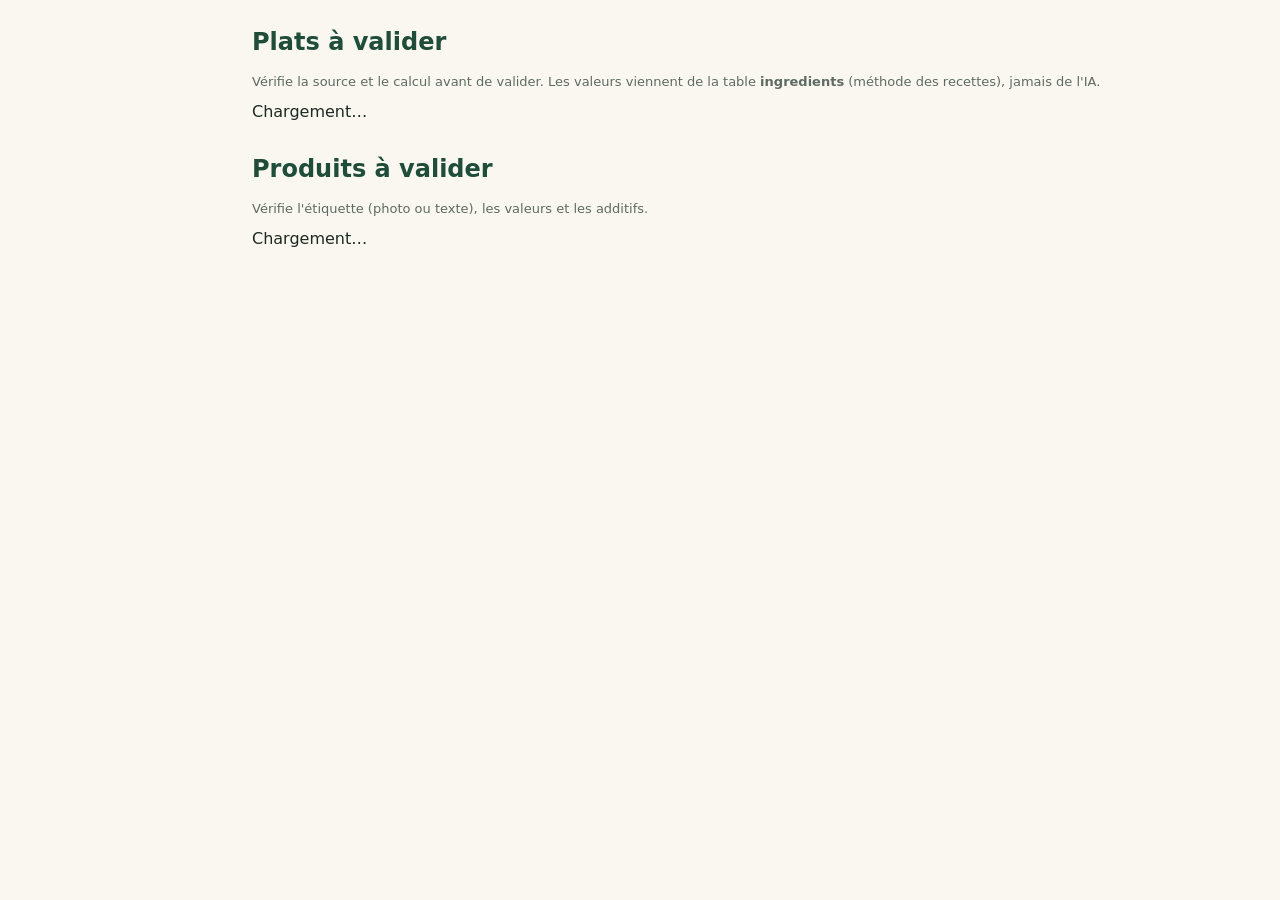
==== site/a-valider.html @ 73ac4c18 "Add files via upload" ====
<!doctype html>
<html lang="fr">
<head>
  <meta charset="utf-8">
  <meta name="viewport" content="width=device-width, initial-scale=1">
  <title>NutriX Data — À valider</title>
  <link rel="stylesheet" href="style.css">
  <script src="config.js"></script>
</head>
<body>
  <div id="app" class="layout" hidden>
    <div id="side"></div>
    <main>
      <h1>Plats à valider</h1>
      <p class="muted">Vérifie la source et le calcul avant de valider. Les valeurs viennent de la table <b>ingredients</b> (méthode des recettes), jamais de l'IA.</p>
      <div id="dishes">Chargement…</div>

      <h1 style="margin-top:34px">Produits à valider</h1>
      <p class="muted">Vérifie l'étiquette (photo ou texte), les valeurs et les additifs.</p>
      <div id="products">Chargement…</div>
    </main>
  </div>

  <script type="module">
    import { sb, esc, requireTeamMember, nav, wireLogout, nutriBadge, novaBadge } from "./app.js";

    let member = null;

    function gap(pct, label) {
      if (pct === null || pct === undefined) return "";
      const bad = Number(pct) > 15;
      return `<span class="tag ${bad ? "warn" : "ok"}">${label} ${Number(pct).toFixed(1)} %</span>`;
    }

    // ---------- Plats ----------
    async function loadDishes() {
      const { data, error } = await sb.from("dish_nutrition")
        .select("*").eq("status", "a_valider").order("name_fr");
      const box = document.getElementById("dishes");
      if (error) { box.innerHTML = `<p class="notice">${esc(error.message)}</p>`; return; }
      if (!data.length) { box.innerHTML = `<p class="muted">Rien à valider.</p>`; return; }

      // Infos en plus : image, noms, région, confiance, sources de la recette
      const ids = data.map((d) => d.dish_id);
      const { data: extra } = await sb.from("dishes")
        .select("id, name_ar, name_darija, region, confidence, image_url, image_credit, image_source, recipes(sources, version)")
        .in("id", ids);
      const byId = Object.fromEntries((extra || []).map((x) => [x.id, x]));

      const rows = data.map((d) => {
        const x = byId[d.dish_id] || {};
        const rec = (x.recipes || []).sort((a, b) => b.version - a.version)[0];
        const srcs = (rec?.sources || []).filter((s) => /^https?:\/\//.test(s.url || ""))
          .map((s, i) => `<a href="${esc(s.url)}" target="_blank" rel="noopener">[${i + 1}] ${esc(s.title || "source")}</a>`).join("<br>");
        const img = /^https:\/\//.test(x.image_url || "")
          ? `<img src="${esc(x.image_url)}" alt="${esc(d.name_fr)}" loading="lazy" style="width:90px;height:90px;object-fit:cover;border-radius:10px;display:block;margin-bottom:4px">
             <span class="muted" style="font-size:11px">${esc(x.image_credit || "")}</span>`
          : `<span class="tag warn">pas d'image</span>`;
        const conf = x.confidence ? `<span class="tag ${x.confidence === "haute" ? "ok" : "warn"}">confiance ${esc(x.confidence)}</span>` : "";
        return `
        <tr data-id="${d.dish_id}">
          <td>${img}</td>
          <td><b>${esc(d.name_fr)}</b> ${x.name_darija ? `· ${esc(x.name_darija)}` : ""} ${x.name_ar ? `· ${esc(x.name_ar)}` : ""}<br>
              <span class="muted">${d.n_ingredients} ingrédients${x.region ? " · " + esc(x.region) : ""}</span> ${conf}
              ${srcs ? `<div class="muted" style="font-size:12px;margin-top:4px">${srcs}</div>` : `<br><span class="tag warn">aucune source</span>`}</td>
          <td>${d.energy_kcal_100g ?? "–"} kcal<br>
              <span class="muted">P ${d.protein_g_100g ?? "–"} · G ${d.carbs_g_100g ?? "–"} · L ${d.fat_g_100g ?? "–"} (g/100 g)</span>
              <div class="scores">${nutriBadge(d.nutriscore_grade, d.nutriscore_score ?? "")} ${novaBadge(d.nova_group, d.nova_is_manual ? "(choisi à la main)" : "(estimé)")}</div></td>
          <td>${d.portion_g ? esc(d.portion_g) + " g" : "–"}</td>
          <td>${gap(d.atwater_gap_pct, "Atwater")} ${gap(d.tmca_gap_pct, "TMCA")}
              ${d.n_unlinked > 0 ? `<span class="tag warn">${d.n_unlinked} ingrédient(s) non relié(s)</span>` : ""}</td>
          <td class="actions">
            <a href="modifier.html?plat=${d.dish_id}"><button type="button" class="accent">Modifier</button></a>
            <button class="primary" data-kind="dish" data-act="valide">Valider</button>
            <button data-kind="dish" data-act="rejete">Rejeter</button>
          </td>
        </tr>`;
      }).join("");

      box.innerHTML = `<table>
        <thead><tr><th>Image</th><th>Plat</th><th>Valeurs / 100 g</th><th>Portion</th><th>Contrôles</th><th>Action</th></tr></thead>
        <tbody>${rows}</tbody></table>`;
    }

    async function decideDish(id, action, reason) {
      const status = action === "valide" ? "valide" : "rejete";
      const { error } = await sb.from("dishes")
        .update({ status, validated_by: member.user.id, validated_at: new Date().toISOString() })
        .eq("id", id);
      if (error) { alert(error.message); return; }
      await sb.from("recipes").update({ status }).eq("dish_id", id);
      await sb.from("review_log").insert({ table_name: "dishes", row_id: id, action: status, reason });
    }

    // ---------- Produits ----------
    async function loadProducts() {
      const { data, error } = await sb.from("products")
        .select("id, name, brand, barcode, source, source_url, energy_kcal, sugars_g, salt_g, ingredients_text, image_url, image_credit, nutriscore_grade, nutriscore_score, nova_group, scores_source, nova_source, values_source, product_additives(additives(e_code, name_fr))")
        .eq("status", "a_valider").order("created_at", { ascending: false });
      const box = document.getElementById("products");
      if (error) { box.innerHTML = `<p class="notice">${esc(error.message)}</p>`; return; }
      if (!data.length) { box.innerHTML = `<p class="muted">Rien à valider.</p>`; return; }

      const rows = data.map((p) => {
        const add = (p.product_additives || []).map((x) => x.additives)
          .filter(Boolean).map((a) => esc(a.e_code || a.name_fr)).join(", ") || "aucun";
        const srcLabel = p.source === "OpenFoodFacts" ? "Open Food Facts (ODbL)" : "Étiquette";
        const src = /^https?:\/\//.test(p.source_url || "")
          ? `<a class="muted" href="${esc(p.source_url)}" target="_blank" rel="noopener">${srcLabel}</a>`
          : `<span class="muted">${srcLabel}</span>`;
        const img = /^https:\/\//.test(p.image_url || "")
          ? `<img src="${esc(p.image_url)}" alt="${esc(p.name)}" loading="lazy" style="width:90px;height:90px;object-fit:contain;border-radius:10px;background:#fff;display:block">`
          : `<span class="tag warn">pas d'image</span>`;
        return `
          <tr data-id="${p.id}">
            <td>${img}</td>
            <td><b>${esc(p.name)}</b><br><span class="muted">${esc(p.brand || "")} · ${esc(p.barcode)}</span></td>
            <td>${p.energy_kcal ?? "–"} kcal · sucres ${p.sugars_g ?? "–"} g · sel ${p.salt_g ?? "–"} g<br>${src}
              <div class="scores">${nutriBadge(p.nutriscore_grade, p.nutriscore_score ?? "")} ${novaBadge(p.nova_group)}
              ${p.scores_source === "calcul" ? `<span class="tag warn" title="Calcul NutriX (algorithme général) : à vérifier sur Open Food Facts">estimé</span>` : ""}
              ${p.nova_source === "estimation_ia" ? `<span class="tag warn" title="NOVA estimé par l'IA depuis la liste d'ingrédients">NOVA IA</span>` : ""}
              ${p.values_source === "photo_etiquette_ia" ? `<span class="tag warn" title="Valeurs lues par l'IA sur la photo de l'étiquette">valeurs IA</span>` : ""}</div></td>
            <td>${add}</td>
            <td class="actions">
              <a href="modifier.html?produit=${p.id}"><button type="button" class="accent">Modifier</button></a>
              <button class="primary" data-kind="product" data-act="valide">Valider</button>
              <button data-kind="product" data-act="rejete">Rejeter</button>
            </td>
          </tr>`;
      }).join("");

      box.innerHTML = `<table>
        <thead><tr><th>Image</th><th>Produit</th><th>Valeurs / 100 g</th><th>Additifs</th><th>Action</th></tr></thead>
        <tbody>${rows}</tbody></table>`;
    }

    async function decideProduct(id, action, reason) {
      const status = action === "valide" ? "valide" : "rejete";
      const { error } = await sb.from("products")
        .update({ status, validated_by: member.user.id, validated_at: new Date().toISOString() })
        .eq("id", id);
      if (error) { alert(error.message); return; }
      await sb.from("review_log").insert({ table_name: "products", row_id: id, action: status, reason });
    }

    // ---------- Clics ----------
    document.querySelector("main").addEventListener("click", async (e) => {
      const btn = e.target.closest("button[data-act]");
      if (!btn) return;
      const id = Number(btn.closest("tr").dataset.id);
      const act = btn.dataset.act;
      let reason = null;
      if (act === "rejete") {
        reason = (prompt("Raison du rejet (obligatoire) :") || "").trim();
        if (!reason) return;
      }
      if (btn.dataset.kind === "dish") await decideDish(id, act, reason);
      else await decideProduct(id, act, reason);
      btn.closest("tr").remove();
    });

    (async () => {
      member = await requireTeamMember();
      if (!member) return;
      if (member.role === "agent") {
        document.body.innerHTML = "<p class='notice'>Le compte agent ne valide pas les données.</p>";
        return;
      }
      document.getElementById("side").outerHTML = nav("a-valider.html");
      wireLogout();
      document.getElementById("app").hidden = false;
      loadDishes();
      loadProducts();
    })();
  </script>
</body>
</html>
---- site/style.css ----
/* NutriX Data — palette : forest green 60 %, sand beige 30 %, electric purple 10 % (accent plat, sans dégradé) */
:root {
  --forest: #1f4d3a;
  --sand: #efe6d2;
  --paper: #faf7f0;
  --ink: #1b2a22;
  --muted: #5d6b63;
  --purple: #7b3fe4;
  --line: #d9cfb8;
  --warn: #9a3b2e;
}
* { box-sizing: border-box; }
body { margin: 0; font-family: system-ui, sans-serif; color: var(--ink); background: var(--paper); }
.layout { display: grid; grid-template-columns: 220px 1fr; min-height: 100vh; }
.side { background: var(--forest); color: #fff; padding: 20px 14px; display: flex; flex-direction: column; gap: 6px; }
.side .brand { font-weight: 700; margin-bottom: 18px; font-size: 18px; }
.side a { color: #e8efe9; text-decoration: none; padding: 8px 10px; border-radius: 6px; }
.side a.on, .side a:hover { background: var(--sand); color: var(--forest); }
main { padding: 28px 32px; }
h1 { font-size: 24px; margin: 0 0 18px; color: var(--forest); }
.cards { display: grid; grid-template-columns: repeat(auto-fit, minmax(180px, 1fr)); gap: 14px; margin-bottom: 26px; }
.card { background: var(--sand); border: 1px solid var(--line); border-radius: 10px; padding: 16px; }
.card .n { font-size: 30px; font-weight: 700; color: var(--forest); }
.card .l { color: var(--muted); font-size: 14px; }
table { width: 100%; border-collapse: collapse; background: #fff; border: 1px solid var(--line); }
th, td { text-align: left; padding: 9px 10px; border-bottom: 1px solid var(--line); vertical-align: top; font-size: 14px; }
th { background: var(--sand); color: var(--forest); }
.tag { display: inline-block; padding: 2px 8px; border-radius: 99px; font-size: 12px; background: var(--sand); color: var(--forest); }
.tag.warn { background: #f4e1dc; color: var(--warn); }
.tag.ok { background: var(--forest); color: #fff; }
button { font: inherit; cursor: pointer; border-radius: 6px; border: 1px solid var(--forest); padding: 6px 12px; background: #fff; color: var(--forest); }
button.primary { background: var(--forest); color: #fff; }
button.accent { border-color: var(--purple); color: var(--purple); }
button.link { border: none; background: none; color: #e8efe9; padding: 8px 10px; text-align: left; margin-top: auto; }
button:disabled { opacity: .5; cursor: not-allowed; }
.login { max-width: 360px; margin: 12vh auto; padding: 26px; background: #fff; border: 1px solid var(--line); border-radius: 12px; }
.login label { display: block; margin: 12px 0 4px; font-size: 14px; color: var(--muted); }
.login input { width: 100%; padding: 9px; border: 1px solid var(--line); border-radius: 6px; font: inherit; }
.notice { padding: 14px; background: #f4e1dc; color: var(--warn); border-radius: 8px; }
.muted { color: var(--muted); font-size: 13px; }
.actions { display: flex; gap: 6px; flex-wrap: wrap; }
@media (max-width: 720px) { .layout { grid-template-columns: 1fr; } }

/* Nutri-Score (couleurs officielles) et NOVA */
.ns { display: inline-flex; align-items: center; justify-content: center; min-width: 26px; height: 26px; padding: 0 6px; border-radius: 6px; font-weight: 800; color: #fff; font-size: 14px; text-transform: uppercase; }
.ns-a { background: #038141; } .ns-b { background: #85bb2f; } .ns-c { background: #fecb02; color: #1b2a22; }
.ns-d { background: #ee8100; } .ns-e { background: #e63e11; } .ns-x { background: #c9c3b4; color: #1b2a22; }
.nova { display: inline-flex; align-items: center; gap: 4px; padding: 2px 8px; border-radius: 6px; font-weight: 700; font-size: 12px; color: #fff; }
.nova-1 { background: #00aa00; } .nova-2 { background: #ffcc00; color: #1b2a22; } .nova-3 { background: #ff6600; } .nova-4 { background: #ff0000; } .nova-x { background: #c9c3b4; color: #1b2a22; }
.scores { display: flex; gap: 6px; align-items: center; flex-wrap: wrap; margin-top: 4px; }
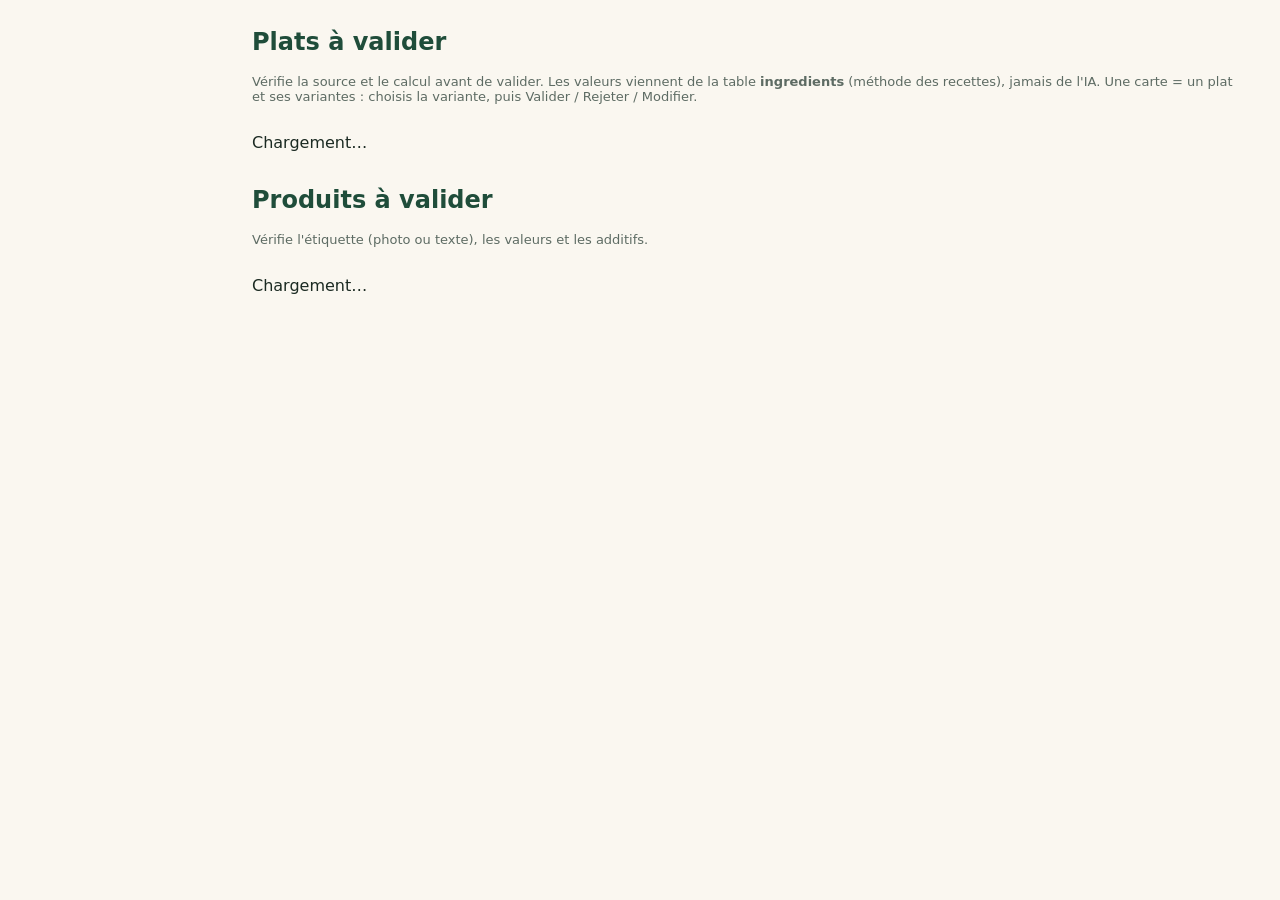
==== commit 9028266e: "Catégories, cartes de variantes et badges d'audit IA - Boutons de catégories (table categories, kind" ====
--- a/site/a-valider.html
+++ b/site/a-valider.html
@@ -12,96 +12,153 @@
     <div id="side"></div>
     <main>
       <h1>Plats à valider</h1>
-      <p class="muted">Vérifie la source et le calcul avant de valider. Les valeurs viennent de la table <b>ingredients</b> (méthode des recettes), jamais de l'IA.</p>
+      <p class="muted">Vérifie la source et le calcul avant de valider. Les valeurs viennent de la table <b>ingredients</b> (méthode des recettes), jamais de l'IA.
+        Une carte = un plat et ses variantes : choisis la variante, puis Valider / Rejeter / Modifier.</p>
+      <div id="dish-cats" class="catbar"></div>
       <div id="dishes">Chargement…</div>
 
       <h1 style="margin-top:34px">Produits à valider</h1>
       <p class="muted">Vérifie l'étiquette (photo ou texte), les valeurs et les additifs.</p>
+      <div id="product-cats" class="catbar"></div>
       <div id="products">Chargement…</div>
     </main>
   </div>
 
   <script type="module">
-    import { sb, esc, requireTeamMember, nav, wireLogout, nutriBadge, novaBadge } from "./app.js";
+    import { sb, esc, requireTeamMember, nav, wireLogout, nutriBadge, novaBadge, ratingBadge,
+      loadCategories, categoryName, renderCategoryBar, matchCategory, auditBadges } from "./app.js";
 
     let member = null;
+    let dishCats = [], productCats = [];
+    let dishes = [];          // variantes à valider (dish_nutrition + infos de dishes)
+    let groupsById = {};      // dish_groups
+    let products = [];
+    const dishState = { cat: "" }, productState = { cat: "" };
+    const selected = {};      // clé de groupe -> id de la variante choisie
 
     function gap(pct, label) {
       if (pct === null || pct === undefined) return "";
       const bad = Number(pct) > 15;
       return `<span class="tag ${bad ? "warn" : "ok"}">${label} ${Number(pct).toFixed(1)} %</span>`;
     }
+    const groupKey = (d) => d.group_id ? "g" + d.group_id : "d" + d.dish_id;
 
     // ---------- Plats ----------
     async function loadDishes() {
+      const box = document.getElementById("dishes");
       const { data, error } = await sb.from("dish_nutrition")
         .select("*").eq("status", "a_valider").order("name_fr");
+      if (error) { box.innerHTML = `<p class="notice">${esc(error.message)}</p>`; return; }
+
+      const ids = data.map((d) => d.dish_id);
+      const { data: extra, error: e2 } = ids.length ? await sb.from("dishes")
+        .select("id, name_ar, name_darija, category, region, confidence, image_url, image_credit, group_id, variant_label, audit_score, validated_source, recipes(sources, version)")
+        .in("id", ids) : { data: [] };
+      if (e2) { box.innerHTML = `<p class="notice">${esc(e2.message)}</p>`; return; }
+      const byId = Object.fromEntries((extra || []).map((x) => [x.id, x]));
+      dishes = data.map((d) => ({ ...d, ...(byId[d.dish_id] || {}) }));
+
+      const gids = [...new Set(dishes.map((d) => d.group_id).filter(Boolean))];
+      groupsById = {};
+      if (gids.length) {
+        const { data: groups } = await sb.from("dish_groups")
+          .select("id, name_fr, name_ar, name_darija, category").in("id", gids);
+        (groups || []).forEach((g) => { groupsById[g.id] = g; });
+      }
+      renderDishes();
+    }
+
+    function renderDishes() {
+      renderCategoryBar(document.getElementById("dish-cats"), dishCats, dishes, (d) => d.category, dishState, renderDishes);
       const box = document.getElementById("dishes");
-      if (error) { box.innerHTML = `<p class="notice">${esc(error.message)}</p>`; return; }
-      if (!data.length) { box.innerHTML = `<p class="muted">Rien à valider.</p>`; return; }
-
-      // Infos en plus : image, noms, région, confiance, sources de la recette
-      const ids = data.map((d) => d.dish_id);
-      const { data: extra } = await sb.from("dishes")
-        .select("id, name_ar, name_darija, region, confidence, image_url, image_credit, image_source, recipes(sources, version)")
-        .in("id", ids);
-      const byId = Object.fromEntries((extra || []).map((x) => [x.id, x]));
-
-      const rows = data.map((d) => {
-        const x = byId[d.dish_id] || {};
-        const rec = (x.recipes || []).sort((a, b) => b.version - a.version)[0];
-        const srcs = (rec?.sources || []).filter((s) => /^https?:\/\//.test(s.url || ""))
-          .map((s, i) => `<a href="${esc(s.url)}" target="_blank" rel="noopener">[${i + 1}] ${esc(s.title || "source")}</a>`).join("<br>");
-        const img = /^https:\/\//.test(x.image_url || "")
-          ? `<img src="${esc(x.image_url)}" alt="${esc(d.name_fr)}" loading="lazy" style="width:90px;height:90px;object-fit:cover;border-radius:10px;display:block;margin-bottom:4px">
-             <span class="muted" style="font-size:11px">${esc(x.image_credit || "")}</span>`
-          : `<span class="tag warn">pas d'image</span>`;
-        const conf = x.confidence ? `<span class="tag ${x.confidence === "haute" ? "ok" : "warn"}">confiance ${esc(x.confidence)}</span>` : "";
-        return `
-        <tr data-id="${d.dish_id}">
-          <td>${img}</td>
-          <td><b>${esc(d.name_fr)}</b> ${x.name_darija ? `· ${esc(x.name_darija)}` : ""} ${x.name_ar ? `· ${esc(x.name_ar)}` : ""}<br>
-              <span class="muted">${d.n_ingredients} ingrédients${x.region ? " · " + esc(x.region) : ""}</span> ${conf}
-              ${srcs ? `<div class="muted" style="font-size:12px;margin-top:4px">${srcs}</div>` : `<br><span class="tag warn">aucune source</span>`}</td>
-          <td>${d.energy_kcal_100g ?? "–"} kcal<br>
-              <span class="muted">P ${d.protein_g_100g ?? "–"} · G ${d.carbs_g_100g ?? "–"} · L ${d.fat_g_100g ?? "–"} (g/100 g)</span>
-              <div class="scores">${nutriBadge(d.nutriscore_grade, d.nutriscore_score ?? "")} ${novaBadge(d.nova_group, d.nova_is_manual ? "(choisi à la main)" : "(estimé)")}</div></td>
-          <td>${d.portion_g ? esc(d.portion_g) + " g" : "–"}</td>
-          <td>${gap(d.atwater_gap_pct, "Atwater")} ${gap(d.tmca_gap_pct, "TMCA")}
-              ${d.n_unlinked > 0 ? `<span class="tag warn">${d.n_unlinked} ingrédient(s) non relié(s)</span>` : ""}</td>
-          <td class="actions">
-            <a href="modifier.html?plat=${d.dish_id}"><button type="button" class="accent">Modifier</button></a>
-            <button class="primary" data-kind="dish" data-act="valide">Valider</button>
-            <button data-kind="dish" data-act="rejete">Rejeter</button>
-          </td>
-        </tr>`;
-      }).join("");
-
-      box.innerHTML = `<table>
-        <thead><tr><th>Image</th><th>Plat</th><th>Valeurs / 100 g</th><th>Portion</th><th>Contrôles</th><th>Action</th></tr></thead>
-        <tbody>${rows}</tbody></table>`;
+      const list = dishes.filter((d) => matchCategory(dishState, d.category));
+      if (!list.length) { box.innerHTML = `<p class="muted">Rien à valider${dishState.cat ? " dans cette catégorie" : ""}.</p>`; return; }
+
+      // Regroupe les variantes : une carte par dish_groups (ou par plat seul)
+      const order = [], groups = {};
+      list.forEach((d) => {
+        const k = groupKey(d);
+        if (!groups[k]) { groups[k] = []; order.push(k); }
+        groups[k].push(d);
+      });
+      box.innerHTML = `<div class="vcards">${order.map((k) => cardHtml(k, groups[k])).join("")}</div>`;
+    }
+
+    function cardHtml(key, variants) {
+      if (!variants.some((v) => v.dish_id === selected[key])) selected[key] = variants[0].dish_id;
+      const first = variants[0];
+      const g = first.group_id ? groupsById[first.group_id] : null;
+      const title = g?.name_fr || first.name_fr;
+      const darija = g ? g.name_darija : first.name_darija;
+      const ar = g ? g.name_ar : first.name_ar;
+      const cat = categoryName(dishCats, g?.category || first.category);
+      const tabs = first.group_id ? `<div class="vtabs">${variants.map((v) =>
+        `<button type="button" class="vtab ${v.dish_id === selected[key] ? "on" : ""}" data-pick="${v.dish_id}">${esc(v.variant_label || v.name_fr)}</button>`
+      ).join("")}</div>` : "";
+      return `<article class="vcard" data-group="${esc(key)}">
+        <div class="vhead"><b>${esc(title)}</b>${darija ? ` <span>· ${esc(darija)}</span>` : ""}${ar ? ` <span>· ${esc(ar)}</span>` : ""}
+          <span class="tag">${esc(cat)}</span>${first.group_id ? ` <span class="muted">${variants.length} variante(s) à valider</span>` : ""}</div>
+        ${tabs}
+        <div class="vbody">${variantBody(variants.find((v) => v.dish_id === selected[key]))}</div>
+      </article>`;
+    }
+
+    function variantBody(d) {
+      const rec = (d.recipes || []).slice().sort((a, b) => b.version - a.version)[0];
+      const srcs = (rec?.sources || []).filter((s) => /^https?:\/\//.test(s.url || ""))
+        .map((s, i) => `<a href="${esc(s.url)}" target="_blank" rel="noopener">[${i + 1}] ${esc(s.title || "source")}</a>`).join("<br>");
+      const img = /^https:\/\//.test(d.image_url || "")
+        ? `<img src="${esc(d.image_url)}" alt="${esc(d.name_fr)}" loading="lazy"><span class="muted" style="font-size:11px">${esc(d.image_credit || "")}</span>`
+        : `<span class="tag warn">pas d'image</span>`;
+      const conf = d.confidence ? `<span class="tag ${d.confidence === "haute" ? "ok" : "warn"}">confiance ${esc(d.confidence)}</span>` : "";
+      return `
+        <div>${img}</div>
+        <div><b>${esc(d.name_fr)}</b><br>
+          <span class="muted">${d.n_ingredients} ingrédients${d.region ? " · " + esc(d.region) : ""}${d.portion_g ? " · portion " + esc(d.portion_g) + " g" : ""}</span> ${conf}
+          ${srcs ? `<div class="muted" style="font-size:12px;margin-top:4px">${srcs}</div>` : `<br><span class="tag warn">aucune source</span>`}
+          <div class="scores">${auditBadges(d.audit_score, d.validated_source)}</div></div>
+        <div>${d.energy_kcal_100g ?? "–"} kcal / 100 g<br>
+          <span class="muted">P ${d.protein_g_100g ?? "–"} · G ${d.carbs_g_100g ?? "–"} · L ${d.fat_g_100g ?? "–"} (g/100 g)</span>
+          <div class="scores">${ratingBadge(d.rating)} ${nutriBadge(d.nutriscore_grade, d.nutriscore_score ?? "")} ${novaBadge(d.nova_group, d.nova_is_manual ? "(choisi à la main)" : "(estimé)")}</div>
+          <div class="scores">${gap(d.atwater_gap_pct, "Atwater")} ${gap(d.tmca_gap_pct, "TMCA")}
+          ${d.n_unlinked > 0 ? `<span class="tag warn">${d.n_unlinked} ingrédient(s) non relié(s)</span>` : ""}</div></div>
+        <div class="actions" data-id="${d.dish_id}">
+          <a href="modifier.html?plat=${d.dish_id}"><button type="button" class="accent">Modifier</button></a>
+          <button class="primary" data-kind="dish" data-act="valide">Valider</button>
+          <button data-kind="dish" data-act="rejete">Rejeter</button>
+        </div>`;
     }
 
     async function decideDish(id, action, reason) {
       const status = action === "valide" ? "valide" : "rejete";
       const { error } = await sb.from("dishes")
-        .update({ status, validated_by: member.user.id, validated_at: new Date().toISOString() })
+        .update({ status, validated_by: member.user.id, validated_at: new Date().toISOString(),
+          ...(status === "valide" ? { validated_source: "humain" } : {}) })
         .eq("id", id);
-      if (error) { alert(error.message); return; }
+      if (error) { alert(error.message); return false; }
       await sb.from("recipes").update({ status }).eq("dish_id", id);
       await sb.from("review_log").insert({ table_name: "dishes", row_id: id, action: status, reason });
+      return true;
     }
 
     // ---------- Produits ----------
     async function loadProducts() {
       const { data, error } = await sb.from("products")
-        .select("id, name, brand, barcode, source, source_url, energy_kcal, sugars_g, salt_g, ingredients_text, image_url, image_credit, nutriscore_grade, nutriscore_score, nova_group, scores_source, nova_source, values_source, product_additives(additives(e_code, name_fr))")
+        .select("id, name, brand, barcode, category, source, source_url, energy_kcal, sugars_g, salt_g, ingredients_text, image_url, image_credit, nutriscore_grade, nutriscore_score, nova_group, scores_source, nova_source, values_source, rating, audit_score, validated_source, product_additives(additives(e_code, name_fr))")
         .eq("status", "a_valider").order("created_at", { ascending: false });
       const box = document.getElementById("products");
       if (error) { box.innerHTML = `<p class="notice">${esc(error.message)}</p>`; return; }
-      if (!data.length) { box.innerHTML = `<p class="muted">Rien à valider.</p>`; return; }
-
-      const rows = data.map((p) => {
+      products = data;
+      renderProducts();
+    }
+
+    function renderProducts() {
+      renderCategoryBar(document.getElementById("product-cats"), productCats, products, (p) => p.category, productState, renderProducts);
+      const box = document.getElementById("products");
+      const list = products.filter((p) => matchCategory(productState, p.category));
+      if (!list.length) { box.innerHTML = `<p class="muted">Rien à valider${productState.cat ? " dans cette catégorie" : ""}.</p>`; return; }
+
+      const rows = list.map((p) => {
         const add = (p.product_additives || []).map((x) => x.additives)
           .filter(Boolean).map((a) => esc(a.e_code || a.name_fr)).join(", ") || "aucun";
         const srcLabel = p.source === "OpenFoodFacts" ? "Open Food Facts (ODbL)" : "Étiquette";
@@ -114,14 +171,16 @@
         return `
           <tr data-id="${p.id}">
             <td>${img}</td>
-            <td><b>${esc(p.name)}</b><br><span class="muted">${esc(p.brand || "")} · ${esc(p.barcode)}</span></td>
+            <td><b>${esc(p.name)}</b><br><span class="muted">${esc(p.brand || "")} · ${esc(p.barcode)}</span><br>
+              <span class="tag">${esc(categoryName(productCats, p.category))}</span>
+              <div class="scores">${auditBadges(p.audit_score, p.validated_source)}</div></td>
             <td>${p.energy_kcal ?? "–"} kcal · sucres ${p.sugars_g ?? "–"} g · sel ${p.salt_g ?? "–"} g<br>${src}
-              <div class="scores">${nutriBadge(p.nutriscore_grade, p.nutriscore_score ?? "")} ${novaBadge(p.nova_group)}
+              <div class="scores">${ratingBadge(p.rating)} ${nutriBadge(p.nutriscore_grade, p.nutriscore_score ?? "")} ${novaBadge(p.nova_group)}
               ${p.scores_source === "calcul" ? `<span class="tag warn" title="Calcul NutriX (algorithme général) : à vérifier sur Open Food Facts">estimé</span>` : ""}
               ${p.nova_source === "estimation_ia" ? `<span class="tag warn" title="NOVA estimé par l'IA depuis la liste d'ingrédients">NOVA IA</span>` : ""}
               ${p.values_source === "photo_etiquette_ia" ? `<span class="tag warn" title="Valeurs lues par l'IA sur la photo de l'étiquette">valeurs IA</span>` : ""}</div></td>
             <td>${add}</td>
-            <td class="actions">
+            <td class="actions" data-id="${p.id}">
               <a href="modifier.html?produit=${p.id}"><button type="button" class="accent">Modifier</button></a>
               <button class="primary" data-kind="product" data-act="valide">Valider</button>
               <button data-kind="product" data-act="rejete">Rejeter</button>
@@ -137,26 +196,40 @@
     async function decideProduct(id, action, reason) {
       const status = action === "valide" ? "valide" : "rejete";
       const { error } = await sb.from("products")
-        .update({ status, validated_by: member.user.id, validated_at: new Date().toISOString() })
+        .update({ status, validated_by: member.user.id, validated_at: new Date().toISOString(),
+          ...(status === "valide" ? { validated_source: "humain" } : {}) })
         .eq("id", id);
-      if (error) { alert(error.message); return; }
+      if (error) { alert(error.message); return false; }
       await sb.from("review_log").insert({ table_name: "products", row_id: id, action: status, reason });
+      return true;
     }
 
     // ---------- Clics ----------
     document.querySelector("main").addEventListener("click", async (e) => {
+      // Choix de la variante dans une carte
+      const tab = e.target.closest("button[data-pick]");
+      if (tab) {
+        const card = tab.closest(".vcard");
+        selected[card.dataset.group] = Number(tab.dataset.pick);
+        renderDishes();
+        return;
+      }
       const btn = e.target.closest("button[data-act]");
       if (!btn) return;
-      const id = Number(btn.closest("tr").dataset.id);
+      const id = Number(btn.closest("[data-id]").dataset.id);
       const act = btn.dataset.act;
       let reason = null;
       if (act === "rejete") {
         reason = (prompt("Raison du rejet (obligatoire) :") || "").trim();
         if (!reason) return;
       }
-      if (btn.dataset.kind === "dish") await decideDish(id, act, reason);
-      else await decideProduct(id, act, reason);
-      btn.closest("tr").remove();
+      btn.disabled = true;
+      if (btn.dataset.kind === "dish") {
+        if (await decideDish(id, act, reason)) { dishes = dishes.filter((d) => d.dish_id !== id); renderDishes(); }
+      } else {
+        if (await decideProduct(id, act, reason)) { products = products.filter((p) => p.id !== id); renderProducts(); }
+      }
+      btn.disabled = false;
     });
 
     (async () => {
@@ -169,6 +242,7 @@
       document.getElementById("side").outerHTML = nav("a-valider.html");
       wireLogout();
       document.getElementById("app").hidden = false;
+      [dishCats, productCats] = await Promise.all([loadCategories("dish"), loadCategories("product")]);
       loadDishes();
       loadProducts();
     })();
--- a/site/style.css
+++ b/site/style.css
@@ -48,3 +48,33 @@
 .nova { display: inline-flex; align-items: center; gap: 4px; padding: 2px 8px; border-radius: 6px; font-weight: 700; font-size: 12px; color: #fff; }
 .nova-1 { background: #00aa00; } .nova-2 { background: #ffcc00; color: #1b2a22; } .nova-3 { background: #ff6600; } .nova-4 { background: #ff0000; } .nova-x { background: #c9c3b4; color: #1b2a22; }
 .scores { display: flex; gap: 6px; align-items: center; flex-wrap: wrap; margin-top: 4px; }
+
+/* Note NutriX /100 */
+.rate { display: inline-flex; align-items: baseline; gap: 1px; padding: 3px 9px; border-radius: 99px; font-weight: 800; font-size: 14px; color: #fff; }
+.rate small { font-size: 10px; font-weight: 600; opacity: .85; }
+.rate-g { background: #038141; } .rate-y { background: #a3b10f; } .rate-o { background: #ee8100; } .rate-r { background: #e63e11; } .rate-x { background: #c9c3b4; color: #1b2a22; }
+
+/* Boutons de catégories */
+.catbar { display: flex; gap: 6px; flex-wrap: wrap; margin: 4px 0 16px; }
+.catbtn { border: 1px solid var(--line); background: #fff; color: var(--forest); border-radius: 99px; padding: 5px 12px; font-size: 13px; }
+.catbtn span { display: inline-block; min-width: 18px; padding: 0 5px; margin-left: 4px; border-radius: 99px; background: var(--sand); font-size: 11px; font-weight: 700; }
+.catbtn.on { background: var(--forest); border-color: var(--forest); color: #fff; }
+.catbtn.on span { background: #fff; color: var(--forest); }
+
+/* Badges d'audit IA (accent violet) */
+.audit { display: inline-flex; align-items: baseline; gap: 1px; padding: 2px 8px; border-radius: 6px; font-weight: 700; font-size: 12px; border: 1px solid var(--purple); color: var(--purple); background: #fff; }
+.audit small { font-size: 10px; font-weight: 600; }
+.audit-r { border-color: var(--warn); color: var(--warn); }
+.audit-ok { display: inline-flex; align-items: center; padding: 2px 8px; border-radius: 6px; font-weight: 700; font-size: 12px; background: var(--purple); color: #fff; }
+
+/* Cartes de variantes (une carte par groupe de plats) */
+.vcards { display: grid; gap: 14px; }
+.vcard { background: #fff; border: 1px solid var(--line); border-radius: 12px; padding: 14px 16px; }
+.vhead { display: flex; gap: 8px; align-items: baseline; flex-wrap: wrap; margin-bottom: 10px; }
+.vhead b { font-size: 17px; color: var(--forest); }
+.vtabs { display: flex; gap: 6px; flex-wrap: wrap; margin-bottom: 12px; }
+.vtab { border: 1px solid var(--line); background: var(--paper); color: var(--ink); border-radius: 8px; padding: 5px 11px; font-size: 13px; }
+.vtab.on { background: var(--forest); border-color: var(--forest); color: #fff; }
+.vbody { display: grid; grid-template-columns: 110px 1fr 1fr auto; gap: 14px; align-items: start; }
+.vbody img { width: 110px; height: 110px; object-fit: cover; border-radius: 10px; display: block; }
+@media (max-width: 860px) { .vbody { grid-template-columns: 90px 1fr; } .vbody img { width: 90px; height: 90px; } }
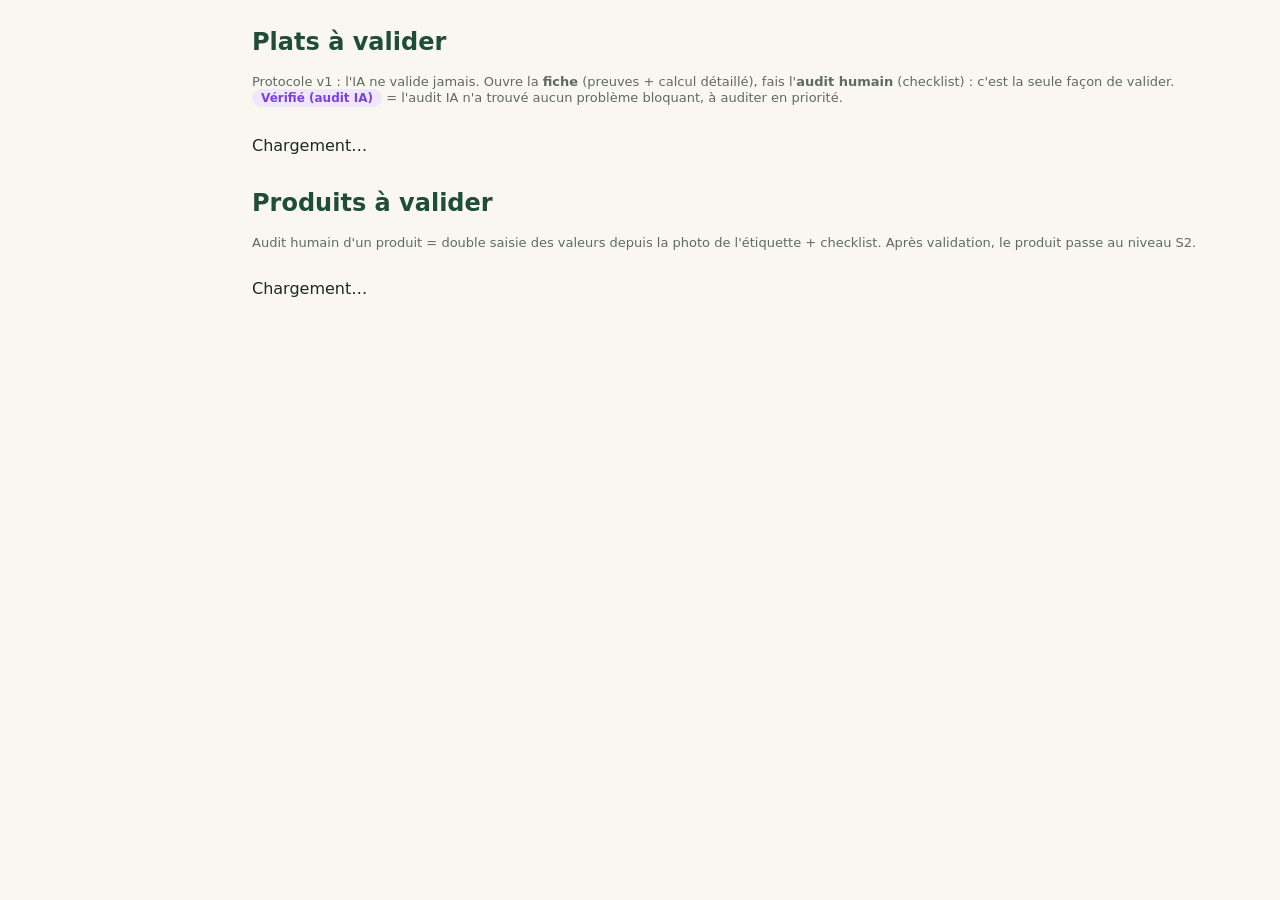
==== commit 0099f391: "Protocole de recherche v1 : preuves, audit humain, cuisson et page jury - Fiche de preuve publique p" ====
--- a/site/a-valider.html
+++ b/site/a-valider.html
@@ -12,13 +12,13 @@
     <div id="side"></div>
     <main>
       <h1>Plats à valider</h1>
-      <p class="muted">Vérifie la source et le calcul avant de valider. Les valeurs viennent de la table <b>ingredients</b> (méthode des recettes), jamais de l'IA.
-        Une carte = un plat et ses variantes : choisis la variante, puis Valider / Rejeter / Modifier.</p>
+      <p class="muted">Protocole v1 : l'IA ne valide jamais. Ouvre la <b>fiche</b> (preuves + calcul détaillé), fais l'<b>audit humain</b> (checklist) : c'est la seule façon de valider.
+        <span class="st st-ver">Vérifié (audit IA)</span> = l'audit IA n'a trouvé aucun problème bloquant, à auditer en priorité.</p>
       <div id="dish-cats" class="catbar"></div>
       <div id="dishes">Chargement…</div>
 
       <h1 style="margin-top:34px">Produits à valider</h1>
-      <p class="muted">Vérifie l'étiquette (photo ou texte), les valeurs et les additifs.</p>
+      <p class="muted">Audit humain d'un produit = double saisie des valeurs depuis la photo de l'étiquette + checklist. Après validation, le produit passe au niveau S2.</p>
       <div id="product-cats" class="catbar"></div>
       <div id="products">Chargement…</div>
     </main>
@@ -26,12 +26,13 @@
 
   <script type="module">
     import { sb, esc, requireTeamMember, nav, wireLogout, nutriBadge, novaBadge, ratingBadge,
-      loadCategories, categoryName, renderCategoryBar, matchCategory, auditBadges } from "./app.js";
+      loadCategories, categoryName, renderCategoryBar, matchCategory, auditBadges, statusBadge, levelBadge } from "./app.js";
 
     let member = null;
     let dishCats = [], productCats = [];
     let dishes = [];          // variantes à valider (dish_nutrition + infos de dishes)
     let groupsById = {};      // dish_groups
+    let siblings = {};        // clé de groupe -> variantes déjà validées du même groupe (lecture seule)
     let products = [];
     const dishState = { cat: "" }, productState = { cat: "" };
     const selected = {};      // clé de groupe -> id de la variante choisie
@@ -47,7 +48,7 @@
     async function loadDishes() {
       const box = document.getElementById("dishes");
       const { data, error } = await sb.from("dish_nutrition")
-        .select("*").eq("status", "a_valider").order("name_fr");
+        .select("*").in("status", ["a_valider", "verifie"]).order("name_fr");
       if (error) { box.innerHTML = `<p class="notice">${esc(error.message)}</p>`; return; }
 
       const ids = data.map((d) => d.dish_id);
@@ -64,6 +65,20 @@
         const { data: groups } = await sb.from("dish_groups")
           .select("id, name_fr, name_ar, name_darija, category").in("id", gids);
         (groups || []).forEach((g) => { groupsById[g.id] = g; });
+        // Variantes déjà validées des mêmes groupes : affichées comme boutons ✓ dans la carte
+        const [sn, sd] = await Promise.all([
+          sb.from("dish_nutrition").select("*").eq("status", "valide"),
+          sb.from("dishes").select("id, name_ar, name_darija, category, region, confidence, image_url, image_credit, group_id, variant_label, audit_score, validated_source, recipes(sources, version)")
+            .in("group_id", gids).eq("status", "valide"),
+        ]);
+        siblings = {};
+        if (!sn.error && !sd.error) {
+          const sById = Object.fromEntries((sd.data || []).map((x) => [x.id, x]));
+          (sn.data || []).filter((x) => sById[x.dish_id]).forEach((x) => {
+            const v = { ...x, ...sById[x.dish_id], _done: true };
+            (siblings[groupKey(v)] ||= []).push(v);
+          });
+        }
       }
       renderDishes();
     }
@@ -81,23 +96,24 @@
         if (!groups[k]) { groups[k] = []; order.push(k); }
         groups[k].push(d);
       });
-      box.innerHTML = `<div class="vcards">${order.map((k) => cardHtml(k, groups[k])).join("")}</div>`;
-    }
-
-    function cardHtml(key, variants) {
-      if (!variants.some((v) => v.dish_id === selected[key])) selected[key] = variants[0].dish_id;
-      const first = variants[0];
+      box.innerHTML = `<div class="vcards">${order.map((k) => cardHtml(k, groups[k], siblings[k] || [])).join("")}</div>`;
+    }
+
+    function cardHtml(key, pending, done = []) {
+      const variants = pending.concat(done);
+      if (!variants.some((v) => v.dish_id === selected[key])) selected[key] = pending[0].dish_id;
+      const first = pending[0];
       const g = first.group_id ? groupsById[first.group_id] : null;
       const title = g?.name_fr || first.name_fr;
       const darija = g ? g.name_darija : first.name_darija;
       const ar = g ? g.name_ar : first.name_ar;
       const cat = categoryName(dishCats, g?.category || first.category);
       const tabs = first.group_id ? `<div class="vtabs">${variants.map((v) =>
-        `<button type="button" class="vtab ${v.dish_id === selected[key] ? "on" : ""}" data-pick="${v.dish_id}">${esc(v.variant_label || v.name_fr)}</button>`
+        `<button type="button" class="vtab ${v.dish_id === selected[key] ? "on" : ""}" data-pick="${v.dish_id}" title="${v._done ? "Déjà validé" : "À valider"}">${v._done ? "✓ " : ""}${esc(v.variant_label || v.name_fr)}</button>`
       ).join("")}</div>` : "";
       return `<article class="vcard" data-group="${esc(key)}">
         <div class="vhead"><b>${esc(title)}</b>${darija ? ` <span>· ${esc(darija)}</span>` : ""}${ar ? ` <span>· ${esc(ar)}</span>` : ""}
-          <span class="tag">${esc(cat)}</span>${first.group_id ? ` <span class="muted">${variants.length} variante(s) à valider</span>` : ""}</div>
+          <span class="tag">${esc(cat)}</span>${first.group_id ? ` <span class="muted">${pending.length} à valider${done.length ? ` · ${done.length} déjà validée(s) ✓` : ""}</span>` : ""}</div>
         ${tabs}
         <div class="vbody">${variantBody(variants.find((v) => v.dish_id === selected[key]))}</div>
       </article>`;
@@ -116,7 +132,7 @@
         <div><b>${esc(d.name_fr)}</b><br>
           <span class="muted">${d.n_ingredients} ingrédients${d.region ? " · " + esc(d.region) : ""}${d.portion_g ? " · portion " + esc(d.portion_g) + " g" : ""}</span> ${conf}
           ${srcs ? `<div class="muted" style="font-size:12px;margin-top:4px">${srcs}</div>` : `<br><span class="tag warn">aucune source</span>`}
-          <div class="scores">${auditBadges(d.audit_score, d.validated_source)}</div></div>
+          <div class="scores">${statusBadge(d.status, d.worst_source_level)} ${levelBadge(d.worst_source_level)} ${auditBadges(d.audit_score, d.validated_source)}</div></div>
         <div>${d.energy_kcal_100g ?? "–"} kcal / 100 g<br>
           <span class="muted">P ${d.protein_g_100g ?? "–"} · G ${d.carbs_g_100g ?? "–"} · L ${d.fat_g_100g ?? "–"} (g/100 g)</span>
           <div class="scores">${ratingBadge(d.rating)} ${nutriBadge(d.nutriscore_grade, d.nutriscore_score ?? "")} ${novaBadge(d.nova_group, d.nova_is_manual ? "(choisi à la main)" : "(estimé)")}</div>
@@ -124,8 +140,8 @@
           ${d.n_unlinked > 0 ? `<span class="tag warn">${d.n_unlinked} ingrédient(s) non relié(s)</span>` : ""}</div></div>
         <div class="actions" data-id="${d.dish_id}">
           <a href="modifier.html?plat=${d.dish_id}"><button type="button" class="accent">Modifier</button></a>
-          <button class="primary" data-kind="dish" data-act="valide">Valider</button>
-          <button data-kind="dish" data-act="rejete">Rejeter</button>
+          ${d._done ? `<span class="tag ok">Déjà validé</span> <a href="fiche.html?plat=${d.dish_id}"><button type="button">Fiche</button></a>` : `
+          <a href="fiche.html?plat=${d.dish_id}#audit"><button type="button" class="primary">Fiche + audit humain</button></a>`}
         </div>`;
     }
 
@@ -144,8 +160,8 @@
     // ---------- Produits ----------
     async function loadProducts() {
       const { data, error } = await sb.from("products")
-        .select("id, name, brand, barcode, category, source, source_url, energy_kcal, sugars_g, salt_g, ingredients_text, image_url, image_credit, nutriscore_grade, nutriscore_score, nova_group, scores_source, nova_source, values_source, rating, audit_score, validated_source, product_additives(additives(e_code, name_fr))")
-        .eq("status", "a_valider").order("created_at", { ascending: false });
+        .select("id, name, brand, barcode, category, status, source_level, source, source_url, energy_kcal, sugars_g, salt_g, ingredients_text, image_url, image_credit, nutriscore_grade, nutriscore_score, nova_group, scores_source, nova_source, values_source, rating, audit_score, validated_source, product_additives(additives(e_code, name_fr))")
+        .in("status", ["a_valider", "verifie"]).order("created_at", { ascending: false });
       const box = document.getElementById("products");
       if (error) { box.innerHTML = `<p class="notice">${esc(error.message)}</p>`; return; }
       products = data;
@@ -173,7 +189,7 @@
             <td>${img}</td>
             <td><b>${esc(p.name)}</b><br><span class="muted">${esc(p.brand || "")} · ${esc(p.barcode)}</span><br>
               <span class="tag">${esc(categoryName(productCats, p.category))}</span>
-              <div class="scores">${auditBadges(p.audit_score, p.validated_source)}</div></td>
+              <div class="scores">${statusBadge(p.status, p.source_level)} ${levelBadge(p.source_level)} ${auditBadges(p.audit_score, p.validated_source)}</div></td>
             <td>${p.energy_kcal ?? "–"} kcal · sucres ${p.sugars_g ?? "–"} g · sel ${p.salt_g ?? "–"} g<br>${src}
               <div class="scores">${ratingBadge(p.rating)} ${nutriBadge(p.nutriscore_grade, p.nutriscore_score ?? "")} ${novaBadge(p.nova_group)}
               ${p.scores_source === "calcul" ? `<span class="tag warn" title="Calcul NutriX (algorithme général) : à vérifier sur Open Food Facts">estimé</span>` : ""}
@@ -182,8 +198,7 @@
             <td>${add}</td>
             <td class="actions" data-id="${p.id}">
               <a href="modifier.html?produit=${p.id}"><button type="button" class="accent">Modifier</button></a>
-              <button class="primary" data-kind="product" data-act="valide">Valider</button>
-              <button data-kind="product" data-act="rejete">Rejeter</button>
+              <a href="fiche.html?produit=${p.id}#audit"><button type="button" class="primary">Fiche + audit humain</button></a>
             </td>
           </tr>`;
       }).join("");
@@ -225,7 +240,12 @@
       }
       btn.disabled = true;
       if (btn.dataset.kind === "dish") {
-        if (await decideDish(id, act, reason)) { dishes = dishes.filter((d) => d.dish_id !== id); renderDishes(); }
+        if (await decideDish(id, act, reason)) {
+          const d = dishes.find((x) => x.dish_id === id);
+          dishes = dishes.filter((x) => x.dish_id !== id);
+          if (d && act === "valide" && d.group_id) (siblings[groupKey(d)] ||= []).push({ ...d, status: "valide", _done: true });
+          renderDishes();
+        }
       } else {
         if (await decideProduct(id, act, reason)) { products = products.filter((p) => p.id !== id); renderProducts(); }
       }
--- a/site/style.css
+++ b/site/style.css
@@ -78,3 +78,39 @@
 .vbody { display: grid; grid-template-columns: 110px 1fr 1fr auto; gap: 14px; align-items: start; }
 .vbody img { width: 110px; height: 110px; object-fit: cover; border-radius: 10px; display: block; }
 @media (max-width: 860px) { .vbody { grid-template-columns: 90px 1fr; } .vbody img { width: 90px; height: 90px; } }
+
+/* Protocole v1 : niveaux de preuve S1–S5 et statuts */
+.lvl { display: inline-flex; align-items: center; padding: 2px 7px; border-radius: 6px; font-weight: 800; font-size: 12px; border: 1px solid; }
+.lvl-1 { background: #1f4d3a; color: #fff; border-color: #1f4d3a; }
+.lvl-2 { background: #e3efe7; color: #1f4d3a; border-color: #1f4d3a; }
+.lvl-3 { background: #f3ecdb; color: #6b5420; border-color: #b8a06a; }
+.lvl-4 { background: #fbeee2; color: #8a4b12; border-color: #d9a066; }
+.lvl-5 { background: #f4e1dc; color: var(--warn); border-color: var(--warn); }
+.lvl-x { background: #eee; color: #555; border-color: #bbb; }
+.st { display: inline-flex; align-items: center; padding: 2px 9px; border-radius: 99px; font-size: 12px; font-weight: 700; }
+.st-draft { background: #eee9dc; color: #5d6b63; }
+.st-ver { background: #efe7fd; color: var(--purple); }
+.st-val { background: var(--forest); color: #fff; }
+.st-ref { background: var(--purple); color: #fff; }
+.st-rej { background: #f4e1dc; color: var(--warn); }
+.panel { background: #fff; border: 1px solid var(--line); border-radius: 12px; padding: 16px 18px; margin: 14px 0; }
+.panel h2 { margin-top: 0; }
+.checklist label { display: flex; gap: 10px; align-items: flex-start; padding: 7px 0; border-bottom: 1px dashed var(--line); font-size: 14px; }
+.checklist label:last-child { border-bottom: none; }
+.checklist input { margin-top: 3px; }
+.checklist small { display: block; color: var(--muted); }
+.de-grid { display: grid; grid-template-columns: repeat(auto-fit, minmax(150px, 1fr)); gap: 8px; margin: 10px 0; }
+.de-grid label { display: flex; flex-direction: column; font-size: 12px; color: var(--muted); gap: 3px; }
+.de-grid input { font: inherit; padding: 6px; border: 1px solid var(--line); border-radius: 6px; }
+.de-ok { color: #038141; font-weight: 700; } .de-bad { color: var(--warn); font-weight: 700; }
+.steps { counter-reset: s; list-style: none; padding: 0; }
+.steps li { counter-increment: s; padding: 8px 0 8px 36px; position: relative; border-bottom: 1px solid var(--line); }
+.steps li::before { content: counter(s); position: absolute; left: 0; top: 8px; width: 24px; height: 24px; border-radius: 50%; background: var(--forest); color: #fff; font-size: 12px; font-weight: 700; display: flex; align-items: center; justify-content: center; }
+.kv { display: grid; grid-template-columns: 220px 1fr; gap: 6px 14px; font-size: 14px; }
+.kv dt { color: var(--muted); } .kv dd { margin: 0; }
+.formula { font-family: ui-monospace, monospace; background: var(--sand); padding: 8px 10px; border-radius: 8px; font-size: 13px; overflow-x: auto; }
+h2.sec { font-size: 18px; color: var(--forest); margin: 28px 0 10px; }
+.tblwrap { overflow-x: auto; }
+.timeline { border-left: 3px solid var(--line); margin: 6px 0 0 6px; padding-left: 14px; }
+.timeline div { margin: 0 0 10px; font-size: 14px; }
+@media print { .side, .noprint { display: none !important; } .layout { display: block; } main { padding: 0; } }
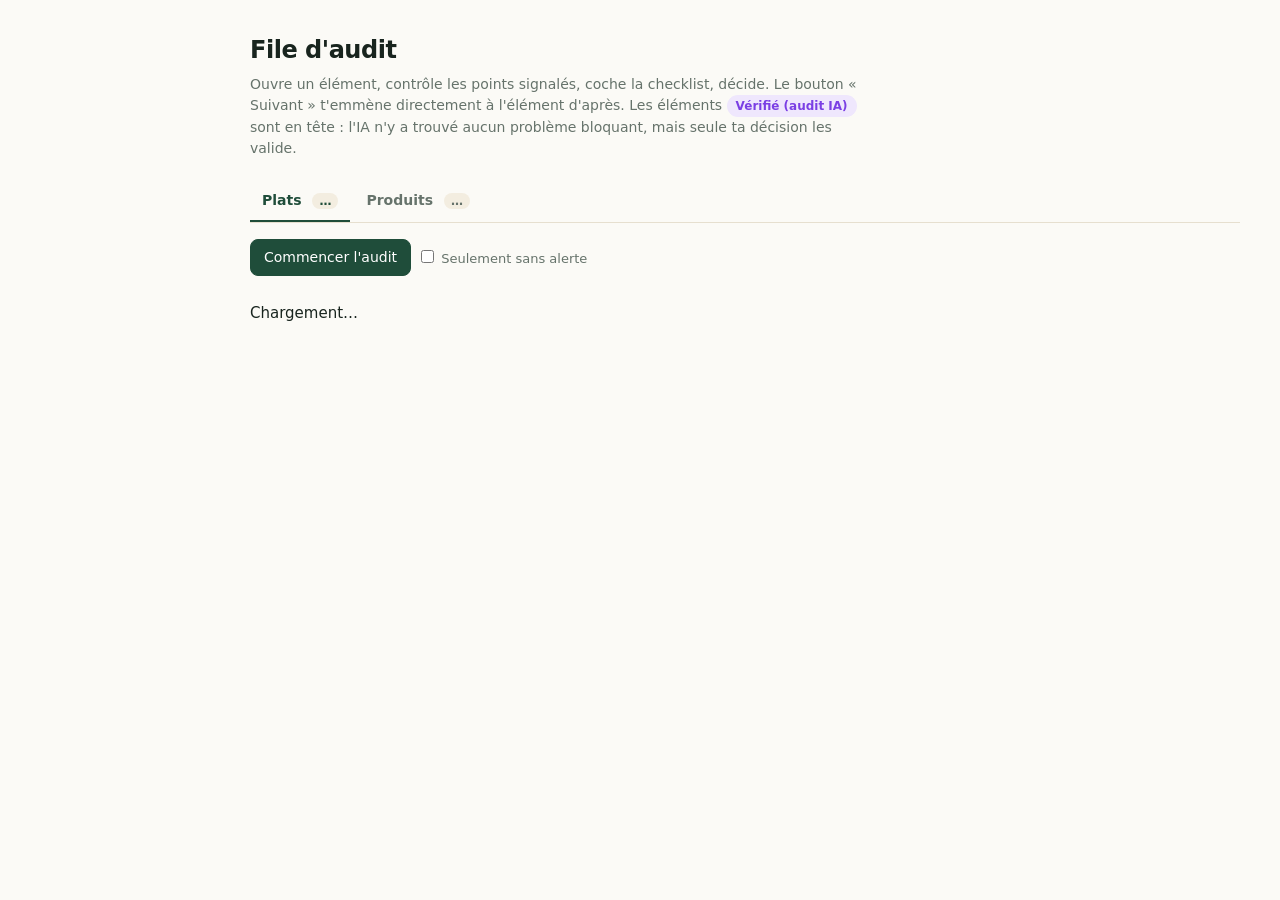
==== commit eff97c28: "Site minimaliste + audit facilité (file d'audit, alertes en haut, panneau collant, Suivant) Co-Autho" ====
--- a/site/a-valider.html
+++ b/site/a-valider.html
@@ -11,260 +11,184 @@
   <div id="app" class="layout" hidden>
     <div id="side"></div>
     <main>
-      <h1>Plats à valider</h1>
-      <p class="muted">Protocole v1 : l'IA ne valide jamais. Ouvre la <b>fiche</b> (preuves + calcul détaillé), fais l'<b>audit humain</b> (checklist) : c'est la seule façon de valider.
-        <span class="st st-ver">Vérifié (audit IA)</span> = l'audit IA n'a trouvé aucun problème bloquant, à auditer en priorité.</p>
-      <div id="dish-cats" class="catbar"></div>
-      <div id="dishes">Chargement…</div>
+      <h1>File d'audit</h1>
+      <p class="lead">Ouvre un élément, contrôle les points signalés, coche la checklist, décide. Le bouton « Suivant » t'emmène directement à l'élément d'après.
+        Les éléments <span class="st st-ver">Vérifié (audit IA)</span> sont en tête : l'IA n'y a trouvé aucun problème bloquant, mais seule ta décision les valide.</p>
 
-      <h1 style="margin-top:34px">Produits à valider</h1>
-      <p class="muted">Audit humain d'un produit = double saisie des valeurs depuis la photo de l'étiquette + checklist. Après validation, le produit passe au niveau S2.</p>
-      <div id="product-cats" class="catbar"></div>
-      <div id="products">Chargement…</div>
+      <div class="qtabs" role="tablist">
+        <button type="button" data-tab="dish" class="on">Plats <span id="n-dish">…</span></button>
+        <button type="button" data-tab="product">Produits <span id="n-product">…</span></button>
+      </div>
+
+      <div class="actions" style="margin-bottom:10px">
+        <button type="button" class="primary" id="start">Commencer l'audit</button>
+        <label class="muted"><input type="checkbox" id="only-clean"> Seulement sans alerte</label>
+      </div>
+      <div id="cats" class="catbar"></div>
+      <div id="list">Chargement…</div>
     </main>
   </div>
 
   <script type="module">
-    import { sb, esc, requireTeamMember, nav, wireLogout, nutriBadge, novaBadge, ratingBadge,
-      loadCategories, categoryName, renderCategoryBar, matchCategory, auditBadges, statusBadge, levelBadge } from "./app.js";
+    import { sb, esc, requireTeamMember, nav, wireLogout, loadCategories, categoryName, renderCategoryBar, matchCategory,
+      statusBadge, levelBadge, nutriBadge, novaBadge, ratingBadge } from "./app.js";
+    import { productChecks } from "./audit.js";
 
-    let member = null;
-    let dishCats = [], productCats = [];
-    let dishes = [];          // variantes à valider (dish_nutrition + infos de dishes)
-    let groupsById = {};      // dish_groups
-    let siblings = {};        // clé de groupe -> variantes déjà validées du même groupe (lecture seule)
-    let products = [];
-    const dishState = { cat: "" }, productState = { cat: "" };
-    const selected = {};      // clé de groupe -> id de la variante choisie
+    let tab = "dish";
+    let cats = { dish: [], product: [] };
+    const data = { dish: [], product: [] };
+    const state = { dish: { cat: "" }, product: { cat: "" } };
+    const groups = {};
 
-    function gap(pct, label) {
-      if (pct === null || pct === undefined) return "";
-      const bad = Number(pct) > 15;
-      return `<span class="tag ${bad ? "warn" : "ok"}">${label} ${Number(pct).toFixed(1)} %</span>`;
+    const num = (x) => (x === null || x === undefined || x === "" || isNaN(Number(x))) ? null : Number(x);
+    const img = (url, alt) => /^https:\/\//.test(url || "") ? `<img src="${esc(url)}" alt="${esc(alt)}" loading="lazy">` : `<span class="noimg" title="pas d'image"></span>`;
+
+    // Alertes visibles d'un coup d'œil (aide à l'audit, pas une décision)
+    function dishFlags(d) {
+      const f = [];
+      const rec = (d.recipes || []).slice().sort((a, b) => b.version - a.version)[0];
+      const nSrc = (rec?.sources || []).filter((s) => /^https?:\/\//.test(s.url || "")).length;
+      if (nSrc < 3) f.push(nSrc ? `${nSrc} source(s) sur 3 min.` : "Aucune source");
+      if (num(d.atwater_gap_pct) > 10) f.push(`Écart Atwater ${num(d.atwater_gap_pct).toFixed(1)} %`);
+      if (num(d.tmca_gap_pct) > 15) f.push(`Écart TMCA ${num(d.tmca_gap_pct).toFixed(1)} %`);
+      if (num(d.n_unlinked) > 0) f.push(`${d.n_unlinked} ingrédient(s) non relié(s)`);
+      if (num(d.n_method_missing) > 0) f.push(`${d.n_method_missing} cuisson(s) non précisée(s)`);
+      if (d.weight_basis === "non_mesure") f.push("Poids cuit non sourcé");
+      if (num(d.worst_source_level) >= 4) f.push("Source faible (S4–S5)");
+      if (!d.portion_g) f.push("Portion manquante");
+      if (!/^https:\/\//.test(d.image_url || "")) f.push("Pas d'image");
+      return f;
     }
-    const groupKey = (d) => d.group_id ? "g" + d.group_id : "d" + d.dish_id;
-
-    // ---------- Plats ----------
-    async function loadDishes() {
-      const box = document.getElementById("dishes");
-      const { data, error } = await sb.from("dish_nutrition")
-        .select("*").in("status", ["a_valider", "verifie"]).order("name_fr");
-      if (error) { box.innerHTML = `<p class="notice">${esc(error.message)}</p>`; return; }
-
-      const ids = data.map((d) => d.dish_id);
-      const { data: extra, error: e2 } = ids.length ? await sb.from("dishes")
-        .select("id, name_ar, name_darija, category, region, confidence, image_url, image_credit, group_id, variant_label, audit_score, validated_source, recipes(sources, version)")
-        .in("id", ids) : { data: [] };
-      if (e2) { box.innerHTML = `<p class="notice">${esc(e2.message)}</p>`; return; }
-      const byId = Object.fromEntries((extra || []).map((x) => [x.id, x]));
-      dishes = data.map((d) => ({ ...d, ...(byId[d.dish_id] || {}) }));
-
-      const gids = [...new Set(dishes.map((d) => d.group_id).filter(Boolean))];
-      groupsById = {};
-      if (gids.length) {
-        const { data: groups } = await sb.from("dish_groups")
-          .select("id, name_fr, name_ar, name_darija, category").in("id", gids);
-        (groups || []).forEach((g) => { groupsById[g.id] = g; });
-        // Variantes déjà validées des mêmes groupes : affichées comme boutons ✓ dans la carte
-        const [sn, sd] = await Promise.all([
-          sb.from("dish_nutrition").select("*").eq("status", "valide"),
-          sb.from("dishes").select("id, name_ar, name_darija, category, region, confidence, image_url, image_credit, group_id, variant_label, audit_score, validated_source, recipes(sources, version)")
-            .in("group_id", gids).eq("status", "valide"),
-        ]);
-        siblings = {};
-        if (!sn.error && !sd.error) {
-          const sById = Object.fromEntries((sd.data || []).map((x) => [x.id, x]));
-          (sn.data || []).filter((x) => sById[x.dish_id]).forEach((x) => {
-            const v = { ...x, ...sById[x.dish_id], _done: true };
-            (siblings[groupKey(v)] ||= []).push(v);
-          });
-        }
-      }
-      renderDishes();
+    function productFlags(p) {
+      const f = productChecks(p).filter(([ok]) => !ok).map(([, t]) => t);
+      if (p.values_source === "photo_etiquette_ia") f.push("Valeurs lues par l'IA");
+      if (p.nova_source === "estimation_ia") f.push("NOVA estimé par l'IA");
+      if (p.scores_source === "calcul") f.push("Nutri-Score calculé");
+      return f;
     }
 
-    function renderDishes() {
-      renderCategoryBar(document.getElementById("dish-cats"), dishCats, dishes, (d) => d.category, dishState, renderDishes);
-      const box = document.getElementById("dishes");
-      const list = dishes.filter((d) => matchCategory(dishState, d.category));
-      if (!list.length) { box.innerHTML = `<p class="muted">Rien à valider${dishState.cat ? " dans cette catégorie" : ""}.</p>`; return; }
-
-      // Regroupe les variantes : une carte par dish_groups (ou par plat seul)
-      const order = [], groups = {};
-      list.forEach((d) => {
-        const k = groupKey(d);
-        if (!groups[k]) { groups[k] = []; order.push(k); }
-        groups[k].push(d);
-      });
-      box.innerHTML = `<div class="vcards">${order.map((k) => cardHtml(k, groups[k], siblings[k] || [])).join("")}</div>`;
+    async function loadDishes() {
+      const { data: rows, error } = await sb.from("dish_nutrition").select("*").in("status", ["a_valider", "verifie"]);
+      if (error) throw error;
+      const ids = rows.map((d) => d.dish_id);
+      const { data: extra, error: e2 } = ids.length ? await sb.from("dishes")
+        .select("id, name_ar, name_darija, category, region, confidence, image_url, group_id, variant_label, audit_score, portion_g, recipes(sources, version)")
+        .in("id", ids) : { data: [] };
+      if (e2) throw e2;
+      const byId = Object.fromEntries((extra || []).map((x) => [x.id, x]));
+      data.dish = rows.map((d) => ({ ...byId[d.dish_id], ...d, portion_g: d.portion_g ?? byId[d.dish_id]?.portion_g }));
+      const gids = [...new Set(data.dish.map((d) => d.group_id).filter(Boolean))];
+      if (gids.length) {
+        const { data: g } = await sb.from("dish_groups").select("id, name_fr").in("id", gids);
+        (g || []).forEach((x) => { groups[x.id] = x.name_fr; });
+      }
+      data.dish.forEach((d) => { d._id = d.dish_id; d._flags = dishFlags(d); });
     }
 
-    function cardHtml(key, pending, done = []) {
-      const variants = pending.concat(done);
-      if (!variants.some((v) => v.dish_id === selected[key])) selected[key] = pending[0].dish_id;
-      const first = pending[0];
-      const g = first.group_id ? groupsById[first.group_id] : null;
-      const title = g?.name_fr || first.name_fr;
-      const darija = g ? g.name_darija : first.name_darija;
-      const ar = g ? g.name_ar : first.name_ar;
-      const cat = categoryName(dishCats, g?.category || first.category);
-      const tabs = first.group_id ? `<div class="vtabs">${variants.map((v) =>
-        `<button type="button" class="vtab ${v.dish_id === selected[key] ? "on" : ""}" data-pick="${v.dish_id}" title="${v._done ? "Déjà validé" : "À valider"}">${v._done ? "✓ " : ""}${esc(v.variant_label || v.name_fr)}</button>`
-      ).join("")}</div>` : "";
-      return `<article class="vcard" data-group="${esc(key)}">
-        <div class="vhead"><b>${esc(title)}</b>${darija ? ` <span>· ${esc(darija)}</span>` : ""}${ar ? ` <span>· ${esc(ar)}</span>` : ""}
-          <span class="tag">${esc(cat)}</span>${first.group_id ? ` <span class="muted">${pending.length} à valider${done.length ? ` · ${done.length} déjà validée(s) ✓` : ""}</span>` : ""}</div>
-        ${tabs}
-        <div class="vbody">${variantBody(variants.find((v) => v.dish_id === selected[key]))}</div>
-      </article>`;
+    async function loadProducts() {
+      const { data: rows, error } = await sb.from("products")
+        .select("id, name, brand, barcode, category, status, source_level, image_url, energy_kcal, fat_g, sat_fat_g, carbs_g, sugars_g, fiber_g, protein_g, salt_g, nutriscore_grade, nutriscore_score, nova_group, scores_source, nova_source, values_source, rating, audit_score")
+        .in("status", ["a_valider", "verifie"]);
+      if (error) throw error;
+      data.product = rows.map((p) => ({ ...p, _id: p.id, _flags: productFlags(p) }));
     }
 
-    function variantBody(d) {
-      const rec = (d.recipes || []).slice().sort((a, b) => b.version - a.version)[0];
-      const srcs = (rec?.sources || []).filter((s) => /^https?:\/\//.test(s.url || ""))
-        .map((s, i) => `<a href="${esc(s.url)}" target="_blank" rel="noopener">[${i + 1}] ${esc(s.title || "source")}</a>`).join("<br>");
-      const img = /^https:\/\//.test(d.image_url || "")
-        ? `<img src="${esc(d.image_url)}" alt="${esc(d.name_fr)}" loading="lazy"><span class="muted" style="font-size:11px">${esc(d.image_credit || "")}</span>`
-        : `<span class="tag warn">pas d'image</span>`;
-      const conf = d.confidence ? `<span class="tag ${d.confidence === "haute" ? "ok" : "warn"}">confiance ${esc(d.confidence)}</span>` : "";
-      return `
-        <div>${img}</div>
-        <div><b>${esc(d.name_fr)}</b><br>
-          <span class="muted">${d.n_ingredients} ingrédients${d.region ? " · " + esc(d.region) : ""}${d.portion_g ? " · portion " + esc(d.portion_g) + " g" : ""}</span> ${conf}
-          ${srcs ? `<div class="muted" style="font-size:12px;margin-top:4px">${srcs}</div>` : `<br><span class="tag warn">aucune source</span>`}
-          <div class="scores">${statusBadge(d.status, d.worst_source_level)} ${levelBadge(d.worst_source_level)} ${auditBadges(d.audit_score, d.validated_source)}</div></div>
-        <div>${d.energy_kcal_100g ?? "–"} kcal / 100 g<br>
-          <span class="muted">P ${d.protein_g_100g ?? "–"} · G ${d.carbs_g_100g ?? "–"} · L ${d.fat_g_100g ?? "–"} (g/100 g)</span>
-          <div class="scores">${ratingBadge(d.rating)} ${nutriBadge(d.nutriscore_grade, d.nutriscore_score ?? "")} ${novaBadge(d.nova_group, d.nova_is_manual ? "(choisi à la main)" : "(estimé)")}</div>
-          <div class="scores">${gap(d.atwater_gap_pct, "Atwater")} ${gap(d.tmca_gap_pct, "TMCA")}
-          ${d.n_unlinked > 0 ? `<span class="tag warn">${d.n_unlinked} ingrédient(s) non relié(s)</span>` : ""}</div></div>
-        <div class="actions" data-id="${d.dish_id}">
-          <a href="modifier.html?plat=${d.dish_id}"><button type="button" class="accent">Modifier</button></a>
-          ${d._done ? `<span class="tag ok">Déjà validé</span> <a href="fiche.html?plat=${d.dish_id}"><button type="button">Fiche</button></a>` : `
-          <a href="fiche.html?plat=${d.dish_id}#audit"><button type="button" class="primary">Fiche + audit humain</button></a>`}
-        </div>`;
+    // Tri : vérifié par l'IA d'abord, puis le moins d'alertes, puis par nom
+    const sorted = (list, name) => list.slice().sort((a, b) =>
+      (b.status === "verifie") - (a.status === "verifie") || a._flags.length - b._flags.length || String(name(a)).localeCompare(String(name(b)), "fr"));
+
+    function visible() {
+      const only = document.getElementById("only-clean").checked;
+      const name = tab === "dish" ? (d) => d.name_fr : (p) => p.name;
+      return sorted(data[tab].filter((x) => matchCategory(state[tab], x.category) && (!only || !x._flags.length)), name);
     }
 
-    async function decideDish(id, action, reason) {
-      const status = action === "valide" ? "valide" : "rejete";
-      const { error } = await sb.from("dishes")
-        .update({ status, validated_by: member.user.id, validated_at: new Date().toISOString(),
-          ...(status === "valide" ? { validated_source: "humain" } : {}) })
-        .eq("id", id);
-      if (error) { alert(error.message); return false; }
-      await sb.from("recipes").update({ status }).eq("dish_id", id);
-      await sb.from("review_log").insert({ table_name: "dishes", row_id: id, action: status, reason });
-      return true;
+    function render() {
+      document.getElementById("n-dish").textContent = data.dish.length;
+      document.getElementById("n-product").textContent = data.product.length;
+      document.querySelectorAll(".qtabs button").forEach((b) => b.classList.toggle("on", b.dataset.tab === tab));
+      renderCategoryBar(document.getElementById("cats"), cats[tab], data[tab], (x) => x.category, state[tab], render);
+      const list = visible();
+      const box = document.getElementById("list");
+      document.getElementById("start").disabled = !list.length;
+      if (!list.length) { box.innerHTML = `<p class="muted">Rien à auditer ici. Bravo.</p>`; return; }
+      box.innerHTML = list.map(tab === "dish" ? dishItem : productItem).join("");
     }
 
-    // ---------- Produits ----------
-    async function loadProducts() {
-      const { data, error } = await sb.from("products")
-        .select("id, name, brand, barcode, category, status, source_level, source, source_url, energy_kcal, sugars_g, salt_g, ingredients_text, image_url, image_credit, nutriscore_grade, nutriscore_score, nova_group, scores_source, nova_source, values_source, rating, audit_score, validated_source, product_additives(additives(e_code, name_fr))")
-        .in("status", ["a_valider", "verifie"]).order("created_at", { ascending: false });
-      const box = document.getElementById("products");
-      if (error) { box.innerHTML = `<p class="notice">${esc(error.message)}</p>`; return; }
-      products = data;
-      renderProducts();
+    function chips(flags) {
+      return flags.length
+        ? flags.slice(0, 4).map((t) => `<span class="tag warn">${esc(t)}</span>`).join("") + (flags.length > 4 ? `<span class="tag warn">+${flags.length - 4}</span>` : "")
+        : `<span class="tag ok">Aucune alerte</span>`;
     }
 
-    function renderProducts() {
-      renderCategoryBar(document.getElementById("product-cats"), productCats, products, (p) => p.category, productState, renderProducts);
-      const box = document.getElementById("products");
-      const list = products.filter((p) => matchCategory(productState, p.category));
-      if (!list.length) { box.innerHTML = `<p class="muted">Rien à valider${productState.cat ? " dans cette catégorie" : ""}.</p>`; return; }
-
-      const rows = list.map((p) => {
-        const add = (p.product_additives || []).map((x) => x.additives)
-          .filter(Boolean).map((a) => esc(a.e_code || a.name_fr)).join(", ") || "aucun";
-        const srcLabel = p.source === "OpenFoodFacts" ? "Open Food Facts (ODbL)" : "Étiquette";
-        const src = /^https?:\/\//.test(p.source_url || "")
-          ? `<a class="muted" href="${esc(p.source_url)}" target="_blank" rel="noopener">${srcLabel}</a>`
-          : `<span class="muted">${srcLabel}</span>`;
-        const img = /^https:\/\//.test(p.image_url || "")
-          ? `<img src="${esc(p.image_url)}" alt="${esc(p.name)}" loading="lazy" style="width:90px;height:90px;object-fit:contain;border-radius:10px;background:#fff;display:block">`
-          : `<span class="tag warn">pas d'image</span>`;
-        return `
-          <tr data-id="${p.id}">
-            <td>${img}</td>
-            <td><b>${esc(p.name)}</b><br><span class="muted">${esc(p.brand || "")} · ${esc(p.barcode)}</span><br>
-              <span class="tag">${esc(categoryName(productCats, p.category))}</span>
-              <div class="scores">${statusBadge(p.status, p.source_level)} ${levelBadge(p.source_level)} ${auditBadges(p.audit_score, p.validated_source)}</div></td>
-            <td>${p.energy_kcal ?? "–"} kcal · sucres ${p.sugars_g ?? "–"} g · sel ${p.salt_g ?? "–"} g<br>${src}
-              <div class="scores">${ratingBadge(p.rating)} ${nutriBadge(p.nutriscore_grade, p.nutriscore_score ?? "")} ${novaBadge(p.nova_group)}
-              ${p.scores_source === "calcul" ? `<span class="tag warn" title="Calcul NutriX (algorithme général) : à vérifier sur Open Food Facts">estimé</span>` : ""}
-              ${p.nova_source === "estimation_ia" ? `<span class="tag warn" title="NOVA estimé par l'IA depuis la liste d'ingrédients">NOVA IA</span>` : ""}
-              ${p.values_source === "photo_etiquette_ia" ? `<span class="tag warn" title="Valeurs lues par l'IA sur la photo de l'étiquette">valeurs IA</span>` : ""}</div></td>
-            <td>${add}</td>
-            <td class="actions" data-id="${p.id}">
-              <a href="modifier.html?produit=${p.id}"><button type="button" class="accent">Modifier</button></a>
-              <a href="fiche.html?produit=${p.id}#audit"><button type="button" class="primary">Fiche + audit humain</button></a>
-            </td>
-          </tr>`;
-      }).join("");
-
-      box.innerHTML = `<table>
-        <thead><tr><th>Image</th><th>Produit</th><th>Valeurs / 100 g</th><th>Additifs</th><th>Action</th></tr></thead>
-        <tbody>${rows}</tbody></table>`;
+    function dishItem(d) {
+      const sub = [groups[d.group_id] && d.variant_label ? `${groups[d.group_id]} · ${d.variant_label}` : "", d.name_darija, categoryName(cats.dish, d.category), d.region].filter(Boolean).filter((v, i, arr) => arr.indexOf(v) === i).map(esc).join(" · ");
+      return `<div class="qitem">
+        ${img(d.image_url, d.name_fr)}
+        <div>
+          <div class="t">${esc(d.name_fr)} ${statusBadge(d.status, d.worst_source_level)}</div>
+          <div class="sub">${sub}</div>
+          <div class="chips">${chips(d._flags)}</div>
+          <details><summary>Valeurs et scores</summary>
+            <div class="sub">${d.energy_kcal_100g ?? "–"} kcal · P ${d.protein_g_100g ?? "–"} · G ${d.carbs_g_100g ?? "–"} · L ${d.fat_g_100g ?? "–"} g / 100 g · ${d.n_ingredients ?? "?"} ingrédients</div>
+            <div class="scores">${levelBadge(d.worst_source_level)} ${ratingBadge(d.rating)} ${nutriBadge(d.nutriscore_grade, d.nutriscore_score ?? "")} ${novaBadge(d.nova_group)}${d.audit_score != null ? ` <span class="audit">Audit IA ${d.audit_score}<small>/100</small></span>` : ""}</div>
+          </details>
+        </div>
+        <div class="actions">
+          <a href="modifier.html?plat=${d.dish_id}"><button type="button">Modifier</button></a>
+          <button type="button" class="primary" data-open="${d.dish_id}">Auditer</button>
+        </div></div>`;
     }
 
-    async function decideProduct(id, action, reason) {
-      const status = action === "valide" ? "valide" : "rejete";
-      const { error } = await sb.from("products")
-        .update({ status, validated_by: member.user.id, validated_at: new Date().toISOString(),
-          ...(status === "valide" ? { validated_source: "humain" } : {}) })
-        .eq("id", id);
-      if (error) { alert(error.message); return false; }
-      await sb.from("review_log").insert({ table_name: "products", row_id: id, action: status, reason });
-      return true;
+    function productItem(p) {
+      return `<div class="qitem">
+        ${img(p.image_url, p.name)}
+        <div>
+          <div class="t">${esc(p.name)} ${statusBadge(p.status, p.source_level)}</div>
+          <div class="sub">${[p.brand, p.barcode, categoryName(cats.product, p.category)].filter(Boolean).map(esc).join(" · ")}</div>
+          <div class="chips">${chips(p._flags)}</div>
+          <details><summary>Valeurs et scores</summary>
+            <div class="sub">${p.energy_kcal ?? "–"} kcal · sucres ${p.sugars_g ?? "–"} g · sel ${p.salt_g ?? "–"} g / 100 g</div>
+            <div class="scores">${levelBadge(p.source_level)} ${ratingBadge(p.rating)} ${nutriBadge(p.nutriscore_grade, p.nutriscore_score ?? "")} ${novaBadge(p.nova_group)}${p.audit_score != null ? ` <span class="audit">Audit IA ${p.audit_score}<small>/100</small></span>` : ""}</div>
+          </details>
+        </div>
+        <div class="actions">
+          <a href="modifier.html?produit=${p.id}"><button type="button">Modifier</button></a>
+          <button type="button" class="primary" data-open="${p.id}">Auditer</button>
+        </div></div>`;
     }
 
-    // ---------- Clics ----------
-    document.querySelector("main").addEventListener("click", async (e) => {
-      // Choix de la variante dans une carte
-      const tab = e.target.closest("button[data-pick]");
-      if (tab) {
-        const card = tab.closest(".vcard");
-        selected[card.dataset.group] = Number(tab.dataset.pick);
-        renderDishes();
-        return;
-      }
-      const btn = e.target.closest("button[data-act]");
-      if (!btn) return;
-      const id = Number(btn.closest("[data-id]").dataset.id);
-      const act = btn.dataset.act;
-      let reason = null;
-      if (act === "rejete") {
-        reason = (prompt("Raison du rejet (obligatoire) :") || "").trim();
-        if (!reason) return;
-      }
-      btn.disabled = true;
-      if (btn.dataset.kind === "dish") {
-        if (await decideDish(id, act, reason)) {
-          const d = dishes.find((x) => x.dish_id === id);
-          dishes = dishes.filter((x) => x.dish_id !== id);
-          if (d && act === "valide" && d.group_id) (siblings[groupKey(d)] ||= []).push({ ...d, status: "valide", _done: true });
-          renderDishes();
-        }
-      } else {
-        if (await decideProduct(id, act, reason)) { products = products.filter((p) => p.id !== id); renderProducts(); }
-      }
-      btn.disabled = false;
+    // La file (ordre affiché) est gardée pour le bouton « Suivant » de la fiche
+    function openItem(id) {
+      const queue = visible().map((x) => x._id);
+      sessionStorage.setItem("nxQueue", JSON.stringify({ kind: tab, ids: queue }));
+      location.href = `fiche.html?${tab === "dish" ? "plat" : "produit"}=${id}#audit`;
+    }
+
+    document.querySelector("main").addEventListener("click", (e) => {
+      const t = e.target.closest("button[data-tab]");
+      if (t) { tab = t.dataset.tab; render(); return; }
+      const o = e.target.closest("button[data-open]");
+      if (o) openItem(Number(o.dataset.open));
     });
+    document.getElementById("start").onclick = () => { const first = visible()[0]; if (first) openItem(first._id); };
+    document.getElementById("only-clean").onchange = render;
 
     (async () => {
-      member = await requireTeamMember();
+      const member = await requireTeamMember();
       if (!member) return;
-      if (member.role === "agent") {
-        document.body.innerHTML = "<p class='notice'>Le compte agent ne valide pas les données.</p>";
-        return;
-      }
+      if (member.role === "agent") { document.body.innerHTML = "<p class='notice'>Le compte agent ne valide pas les données.</p>"; return; }
       document.getElementById("side").outerHTML = nav("a-valider.html");
       wireLogout();
       document.getElementById("app").hidden = false;
-      [dishCats, productCats] = await Promise.all([loadCategories("dish"), loadCategories("product")]);
-      loadDishes();
-      loadProducts();
+      if (new URLSearchParams(location.search).get("tab") === "product") tab = "product";
+      try {
+        const [dc, pc] = await Promise.all([loadCategories("dish"), loadCategories("product"), loadDishes(), loadProducts()]);
+        cats = { dish: dc, product: pc };
+        render();
+      } catch (err) {
+        document.getElementById("list").innerHTML = `<p class="notice">Erreur : ${esc(err.message || err)}</p>`;
+      }
     })();
   </script>
 </body>
--- a/site/style.css
+++ b/site/style.css
@@ -1,45 +1,68 @@
-/* NutriX Data — palette : forest green 60 %, sand beige 30 %, electric purple 10 % (accent plat, sans dégradé) */
+/* NutriX Data — minimaliste. Palette : forest green 60 %, sand beige 30 %, electric purple 10 % (accent plat) */
 :root {
   --forest: #1f4d3a;
-  --sand: #efe6d2;
-  --paper: #faf7f0;
-  --ink: #1b2a22;
-  --muted: #5d6b63;
+  --forest-soft: #e7efe9;
+  --sand: #f3ede0;
+  --paper: #fbfaf6;
+  --ink: #18241e;
+  --muted: #66736b;
   --purple: #7b3fe4;
-  --line: #d9cfb8;
+  --line: #e6dfcf;
   --warn: #9a3b2e;
+  --warn-soft: #f8e9e5;
+  --ok: #1d7a4a;
+  --radius: 12px;
 }
 * { box-sizing: border-box; }
-body { margin: 0; font-family: system-ui, sans-serif; color: var(--ink); background: var(--paper); }
-.layout { display: grid; grid-template-columns: 220px 1fr; min-height: 100vh; }
-.side { background: var(--forest); color: #fff; padding: 20px 14px; display: flex; flex-direction: column; gap: 6px; }
-.side .brand { font-weight: 700; margin-bottom: 18px; font-size: 18px; }
-.side a { color: #e8efe9; text-decoration: none; padding: 8px 10px; border-radius: 6px; }
-.side a.on, .side a:hover { background: var(--sand); color: var(--forest); }
-main { padding: 28px 32px; }
-h1 { font-size: 24px; margin: 0 0 18px; color: var(--forest); }
-.cards { display: grid; grid-template-columns: repeat(auto-fit, minmax(180px, 1fr)); gap: 14px; margin-bottom: 26px; }
-.card { background: var(--sand); border: 1px solid var(--line); border-radius: 10px; padding: 16px; }
-.card .n { font-size: 30px; font-weight: 700; color: var(--forest); }
-.card .l { color: var(--muted); font-size: 14px; }
-table { width: 100%; border-collapse: collapse; background: #fff; border: 1px solid var(--line); }
-th, td { text-align: left; padding: 9px 10px; border-bottom: 1px solid var(--line); vertical-align: top; font-size: 14px; }
-th { background: var(--sand); color: var(--forest); }
+html { -webkit-text-size-adjust: 100%; }
+body { margin: 0; font: 15px/1.5 ui-sans-serif, system-ui, -apple-system, "Segoe UI", Roboto, sans-serif; color: var(--ink); background: var(--paper); }
+a { color: var(--forest); }
+.layout { display: grid; grid-template-columns: 210px 1fr; min-height: 100vh; }
+.side { position: sticky; top: 0; height: 100vh; background: #fff; border-right: 1px solid var(--line); padding: 22px 12px; display: flex; flex-direction: column; gap: 2px; }
+.side .brand { font-weight: 750; margin: 0 10px 22px; font-size: 17px; color: var(--forest); letter-spacing: -.01em; }
+.side .brand::before { content: ""; display: inline-block; width: 10px; height: 10px; border-radius: 3px; background: var(--purple); margin-right: 8px; vertical-align: 1px; }
+.side a { color: var(--ink); text-decoration: none; padding: 8px 10px; border-radius: 8px; font-size: 14px; display: flex; justify-content: space-between; align-items: center; }
+.side a:hover { background: var(--sand); }
+.side a.on { background: var(--forest-soft); color: var(--forest); font-weight: 650; }
+.side .count { background: var(--purple); color: #fff; border-radius: 99px; font-size: 11px; font-weight: 700; padding: 1px 7px; }
+main { padding: 32px 40px; max-width: 1240px; width: 100%; }
+h1 { font-size: 24px; margin: 0 0 6px; color: var(--ink); letter-spacing: -.02em; }
+.lead { color: var(--muted); margin: 0 0 22px; font-size: 14px; max-width: 70ch; }
+.cards { display: grid; grid-template-columns: repeat(auto-fit, minmax(170px, 1fr)); gap: 12px; margin: 18px 0 30px; }
+.card { background: #fff; border: 1px solid var(--line); border-radius: var(--radius); padding: 16px 18px; text-decoration: none; color: inherit; display: block; }
+a.card:hover { border-color: var(--forest); }
+.card .n { font-size: 28px; font-weight: 750; color: var(--forest); letter-spacing: -.02em; }
+.card .l { color: var(--muted); font-size: 13px; }
+.card.hl { border-color: var(--purple); }
+.card.hl .n { color: var(--purple); }
+table { width: 100%; border-collapse: collapse; background: #fff; border: 1px solid var(--line); border-radius: var(--radius); overflow: hidden; }
+th, td { text-align: left; padding: 10px 12px; border-bottom: 1px solid var(--line); vertical-align: top; font-size: 14px; }
+tr:last-child td { border-bottom: none; }
+th { background: var(--paper); color: var(--muted); font-weight: 600; font-size: 12px; text-transform: uppercase; letter-spacing: .04em; }
 .tag { display: inline-block; padding: 2px 8px; border-radius: 99px; font-size: 12px; background: var(--sand); color: var(--forest); }
-.tag.warn { background: #f4e1dc; color: var(--warn); }
-.tag.ok { background: var(--forest); color: #fff; }
-button { font: inherit; cursor: pointer; border-radius: 6px; border: 1px solid var(--forest); padding: 6px 12px; background: #fff; color: var(--forest); }
-button.primary { background: var(--forest); color: #fff; }
+.tag.warn { background: var(--warn-soft); color: var(--warn); }
+.tag.ok { background: var(--forest-soft); color: var(--ok); }
+button { font: inherit; font-size: 14px; cursor: pointer; border-radius: 8px; border: 1px solid var(--line); padding: 7px 13px; background: #fff; color: var(--ink); }
+button:hover { border-color: var(--forest); }
+button.primary { background: var(--forest); border-color: var(--forest); color: #fff; }
 button.accent { border-color: var(--purple); color: var(--purple); }
-button.link { border: none; background: none; color: #e8efe9; padding: 8px 10px; text-align: left; margin-top: auto; }
-button:disabled { opacity: .5; cursor: not-allowed; }
-.login { max-width: 360px; margin: 12vh auto; padding: 26px; background: #fff; border: 1px solid var(--line); border-radius: 12px; }
+button.link { border: none; background: none; color: var(--muted); padding: 8px 10px; text-align: left; margin-top: auto; }
+button:disabled { opacity: .45; cursor: not-allowed; }
+.login { max-width: 360px; margin: 12vh auto; padding: 28px; background: #fff; border: 1px solid var(--line); border-radius: 16px; }
 .login label { display: block; margin: 12px 0 4px; font-size: 14px; color: var(--muted); }
-.login input { width: 100%; padding: 9px; border: 1px solid var(--line); border-radius: 6px; font: inherit; }
-.notice { padding: 14px; background: #f4e1dc; color: var(--warn); border-radius: 8px; }
+.login input { width: 100%; padding: 10px; border: 1px solid var(--line); border-radius: 8px; font: inherit; }
+.notice { padding: 12px 14px; background: var(--warn-soft); color: var(--warn); border-radius: 10px; }
 .muted { color: var(--muted); font-size: 13px; }
-.actions { display: flex; gap: 6px; flex-wrap: wrap; }
-@media (max-width: 720px) { .layout { grid-template-columns: 1fr; } }
+.actions { display: flex; gap: 6px; flex-wrap: wrap; align-items: center; }
+details > summary { cursor: pointer; color: var(--forest); font-weight: 600; font-size: 14px; padding: 6px 0; }
+input, select, textarea { font: inherit; }
+@media (max-width: 760px) {
+  .layout { grid-template-columns: 1fr; }
+  .side { position: static; height: auto; flex-direction: row; flex-wrap: wrap; border-right: none; border-bottom: 1px solid var(--line); padding: 10px; }
+  .side .brand { margin: 6px 10px; width: 100%; }
+  .side button.link { margin-top: 0; }
+  main { padding: 20px 16px; }
+}
 
 /* Nutri-Score (couleurs officielles) et NOVA */
 .ns { display: inline-flex; align-items: center; justify-content: center; min-width: 26px; height: 26px; padding: 0 6px; border-radius: 6px; font-weight: 800; color: #fff; font-size: 14px; text-transform: uppercase; }
@@ -93,7 +116,7 @@
 .st-val { background: var(--forest); color: #fff; }
 .st-ref { background: var(--purple); color: #fff; }
 .st-rej { background: #f4e1dc; color: var(--warn); }
-.panel { background: #fff; border: 1px solid var(--line); border-radius: 12px; padding: 16px 18px; margin: 14px 0; }
+.panel { background: #fff; border: 1px solid var(--line); border-radius: var(--radius); padding: 16px 18px; margin: 14px 0; }
 .panel h2 { margin-top: 0; }
 .checklist label { display: flex; gap: 10px; align-items: flex-start; padding: 7px 0; border-bottom: 1px dashed var(--line); font-size: 14px; }
 .checklist label:last-child { border-bottom: none; }
@@ -109,8 +132,53 @@
 .kv { display: grid; grid-template-columns: 220px 1fr; gap: 6px 14px; font-size: 14px; }
 .kv dt { color: var(--muted); } .kv dd { margin: 0; }
 .formula { font-family: ui-monospace, monospace; background: var(--sand); padding: 8px 10px; border-radius: 8px; font-size: 13px; overflow-x: auto; }
-h2.sec { font-size: 18px; color: var(--forest); margin: 28px 0 10px; }
+h2.sec { font-size: 17px; color: var(--ink); margin: 34px 0 10px; padding-top: 6px; letter-spacing: -.01em; scroll-margin-top: 16px; }
 .tblwrap { overflow-x: auto; }
 .timeline { border-left: 3px solid var(--line); margin: 6px 0 0 6px; padding-left: 14px; }
 .timeline div { margin: 0 0 10px; font-size: 14px; }
-@media print { .side, .noprint { display: none !important; } .layout { display: block; } main { padding: 0; } }
+
+
+/* ---------- Audit facile ---------- */
+/* Fiche en mode audit : contenu à gauche, panneau d'audit collant à droite */
+.audit-layout { display: grid; grid-template-columns: minmax(0, 1fr) 360px; gap: 28px; align-items: start; }
+.audit-layout > .audit-side { position: sticky; top: 16px; max-height: calc(100vh - 32px); overflow-y: auto; }
+.audit-side .panel { margin: 0; }
+.audit-side h2 { font-size: 16px; }
+@media (max-width: 1100px) { .audit-layout { grid-template-columns: 1fr; } .audit-layout > .audit-side { position: static; max-height: none; } }
+
+/* Résumé des points à vérifier, en haut de chaque fiche */
+.flags { border: 1px solid var(--line); border-radius: var(--radius); background: #fff; padding: 14px 16px; margin: 16px 0 6px; }
+.flags h3 { margin: 0 0 8px; font-size: 14px; }
+.flags ul { margin: 0; padding: 0; list-style: none; display: grid; gap: 6px; }
+.flags li { font-size: 14px; padding-left: 24px; position: relative; }
+.flags li::before { content: "!"; position: absolute; left: 0; top: 1px; width: 17px; height: 17px; border-radius: 50%; background: var(--warn-soft); color: var(--warn); font-size: 11px; font-weight: 800; display: flex; align-items: center; justify-content: center; }
+.flags li.ok::before { content: "✓"; background: var(--forest-soft); color: var(--ok); }
+.flags.clean { border-color: var(--forest-soft); }
+
+/* Sommaire des sections de la fiche */
+.toc { display: flex; gap: 6px; flex-wrap: wrap; margin: 10px 0 0; }
+.toc a { font-size: 13px; text-decoration: none; padding: 4px 10px; border: 1px solid var(--line); border-radius: 99px; background: #fff; color: var(--ink); }
+.toc a:hover { border-color: var(--forest); }
+
+/* Checklist : lien « voir » vers la preuve, progression */
+.checklist .see { font-size: 12px; margin-left: 6px; }
+.progress { height: 6px; background: var(--sand); border-radius: 99px; overflow: hidden; margin: 6px 0 12px; }
+.progress > i { display: block; height: 100%; width: 0; background: var(--forest); transition: width .2s; }
+.queue-nav { display: flex; justify-content: space-between; align-items: center; gap: 8px; font-size: 13px; color: var(--muted); margin-bottom: 10px; }
+
+/* File d'audit (page À valider) */
+.qtabs { display: flex; gap: 4px; border-bottom: 1px solid var(--line); margin: 6px 0 16px; }
+.qtabs button { border: none; border-bottom: 2px solid transparent; border-radius: 0; background: none; padding: 9px 12px; color: var(--muted); font-weight: 600; }
+.qtabs button.on { color: var(--forest); border-bottom-color: var(--forest); }
+.qtabs button span { margin-left: 6px; font-size: 12px; background: var(--sand); border-radius: 99px; padding: 1px 7px; }
+.qitem { display: grid; grid-template-columns: 64px minmax(0, 1fr) auto; gap: 14px; align-items: center; background: #fff; border: 1px solid var(--line); border-radius: var(--radius); padding: 12px 14px; margin-bottom: 8px; }
+.qitem:hover { border-color: var(--forest); }
+.qitem img, .qitem .noimg { width: 64px; height: 64px; border-radius: 10px; object-fit: cover; background: var(--sand); display: block; }
+.qitem .t { font-weight: 650; }
+.qitem .sub { color: var(--muted); font-size: 13px; }
+.qitem .chips { display: flex; gap: 5px; flex-wrap: wrap; margin-top: 6px; }
+.qitem details { margin-top: 6px; }
+.qitem details > summary { font-weight: 500; font-size: 13px; padding: 0; }
+@media (max-width: 640px) { .qitem { grid-template-columns: 48px 1fr; } .qitem img, .qitem .noimg { width: 48px; height: 48px; } .qitem .actions { grid-column: 1 / -1; } }
+
+@media print { .side, .noprint, .audit-side { display: none !important; } .layout, .audit-layout { display: block; } main { padding: 0; } }
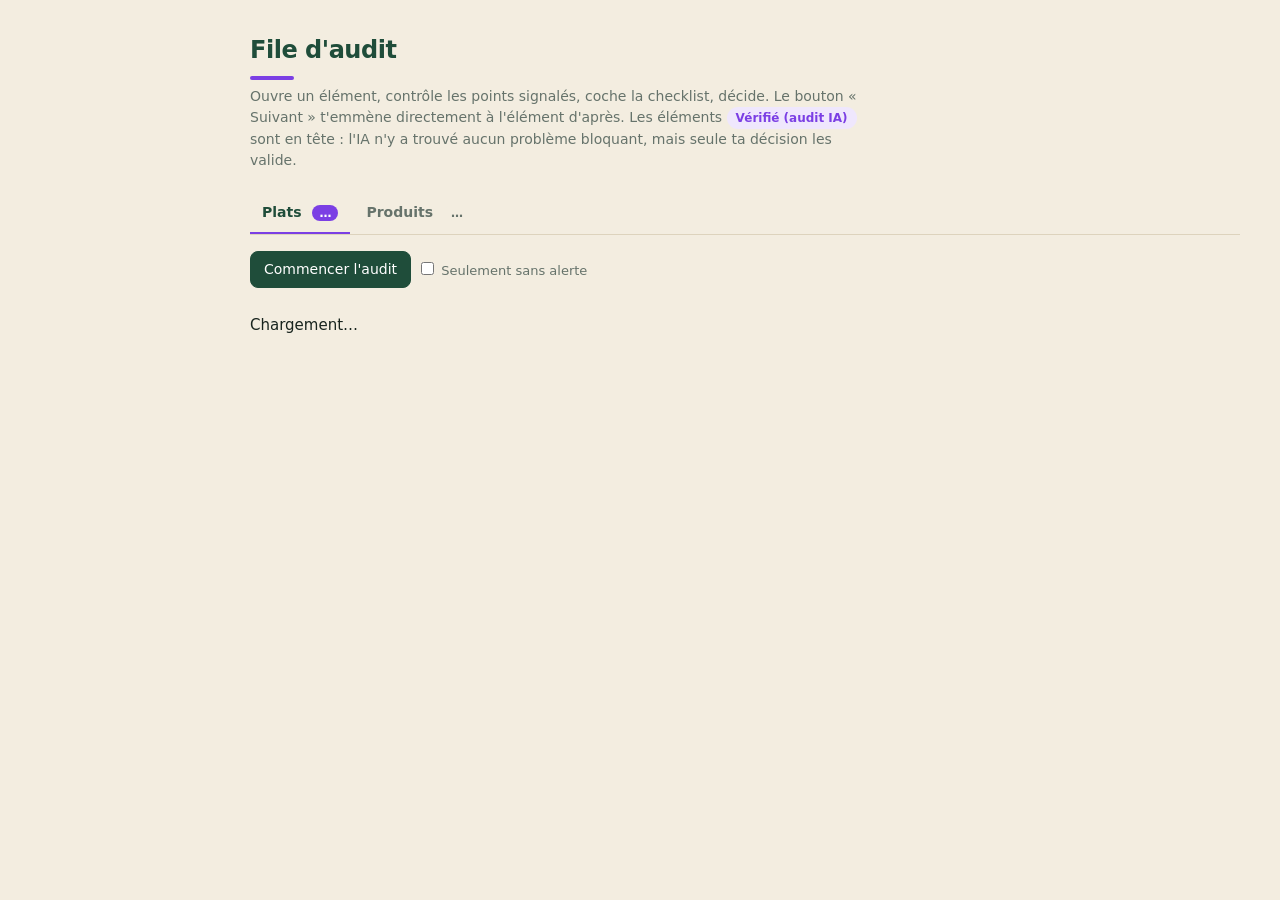
==== commit 51490aff: "Couleurs v2 : menu vert forêt, cartes et file d'audit colorées, accents violets Co-Authored-By: Clau" ====
--- a/site/a-valider.html
+++ b/site/a-valider.html
@@ -123,7 +123,7 @@
 
     function dishItem(d) {
       const sub = [groups[d.group_id] && d.variant_label ? `${groups[d.group_id]} · ${d.variant_label}` : "", d.name_darija, categoryName(cats.dish, d.category), d.region].filter(Boolean).filter((v, i, arr) => arr.indexOf(v) === i).map(esc).join(" · ");
-      return `<div class="qitem">
+      return `<div class="qitem ${d.status === "verifie" ? "is-ver" : d._flags.length ? "is-warn" : "is-clean"}">
         ${img(d.image_url, d.name_fr)}
         <div>
           <div class="t">${esc(d.name_fr)} ${statusBadge(d.status, d.worst_source_level)}</div>
@@ -141,7 +141,7 @@
     }
 
     function productItem(p) {
-      return `<div class="qitem">
+      return `<div class="qitem ${p.status === "verifie" ? "is-ver" : p._flags.length ? "is-warn" : "is-clean"}">
         ${img(p.image_url, p.name)}
         <div>
           <div class="t">${esc(p.name)} ${statusBadge(p.status, p.source_level)}</div>
--- a/site/style.css
+++ b/site/style.css
@@ -182,3 +182,54 @@
 @media (max-width: 640px) { .qitem { grid-template-columns: 48px 1fr; } .qitem img, .qitem .noimg { width: 48px; height: 48px; } .qitem .actions { grid-column: 1 / -1; } }
 
 @media print { .side, .noprint, .audit-side { display: none !important; } .layout, .audit-layout { display: block; } main { padding: 0; } }
+
+/* ---------- Couleurs v2 : plus de vert forêt, sable chaud, violet en accent ---------- */
+body { background: var(--sand); }
+.side { background: var(--forest); border-right: none; }
+.side .brand { color: #fff; }
+.side .brand::before { background: #b794ff; }
+.side a { color: #dfeae3; }
+.side a:hover { background: rgba(255,255,255,.08); }
+.side a.on { background: var(--paper); color: var(--forest); }
+.side button.link { color: #b9cdc1; }
+.side .muted { color: #b9cdc1 !important; }
+main { background: transparent; }
+h1 { color: var(--forest); }
+h1::after { content: ""; display: block; width: 44px; height: 4px; border-radius: 99px; background: var(--purple); margin-top: 8px; }
+.card { border: none; box-shadow: 0 1px 0 var(--line); position: relative; overflow: hidden; }
+.card::before { content: ""; position: absolute; inset: 0 auto 0 0; width: 4px; background: var(--forest); }
+.card.hl { background: var(--forest); }
+.card.hl::before { background: #b794ff; }
+.card.hl .n { color: #fff; }
+.card.hl .l { color: #dfeae3; }
+a.card.hl:hover { background: #255c45; }
+table { border: none; box-shadow: 0 1px 0 var(--line); }
+th { background: var(--forest-soft); color: var(--forest); }
+tr:hover td { background: #fdfcf8; }
+button.primary { background: var(--forest); }
+button.primary:hover { background: #255c45; }
+button.accent:hover { background: #f4eefe; }
+.panel, .flags, .qitem, .vcard { border-color: transparent; box-shadow: 0 1px 0 var(--line), 0 6px 18px rgba(31,77,58,.05); }
+.panel h2, .audit-side h2 { color: var(--forest); }
+h2.sec { color: var(--forest); border-bottom: 2px solid var(--line); padding-bottom: 6px; }
+.flags { border-left: 4px solid var(--warn); }
+.flags.clean { border-left-color: var(--ok); }
+.toc a { background: var(--paper); border-color: transparent; }
+.toc a:hover { background: var(--forest); color: #fff; }
+.qtabs { border-bottom-color: #ddd3bd; }
+.qtabs button.on { color: var(--forest); border-bottom-color: var(--purple); }
+.qtabs button.on span { background: var(--purple); color: #fff; }
+.qitem { border-left: 4px solid #d8cdb3; }
+.qitem.is-ver { border-left-color: var(--purple); }
+.qitem.is-clean { border-left-color: var(--ok); }
+.qitem.is-warn { border-left-color: var(--warn); }
+.qitem:hover { border-color: transparent; border-left-color: inherit; transform: translateY(-1px); transition: transform .12s; }
+.catbtn { border-color: transparent; background: var(--paper); }
+.catbtn.on { background: var(--purple); border-color: var(--purple); }
+.progress { background: var(--forest-soft); }
+.progress > i { background: linear-gradient(90deg, var(--forest), var(--purple)); }
+.audit-side .panel { border-top: 4px solid var(--purple); }
+.checklist label:has(input:checked) b { color: var(--ok); }
+.checklist input { accent-color: var(--forest); }
+.login { border: none; border-top: 5px solid var(--forest); box-shadow: 0 10px 30px rgba(31,77,58,.10); }
+@media (max-width: 760px) { .side a.on { background: var(--paper); } }
